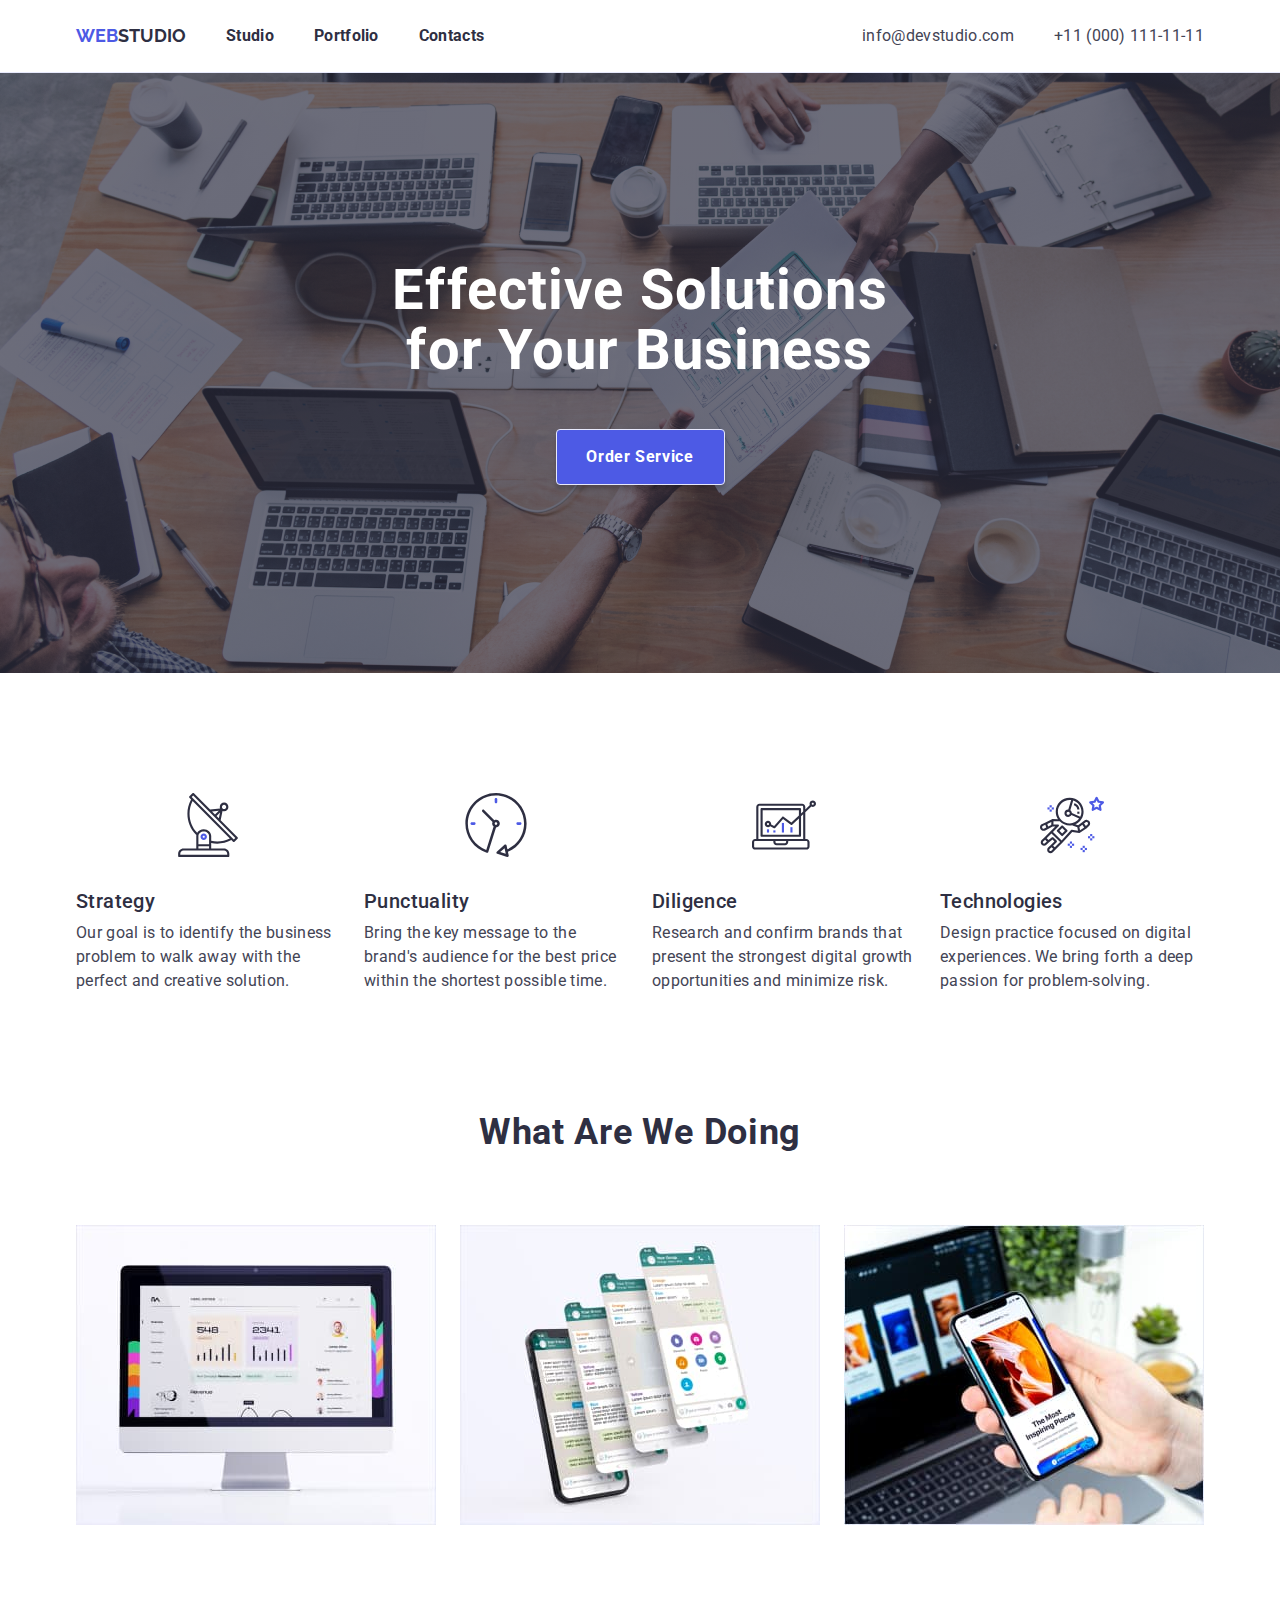
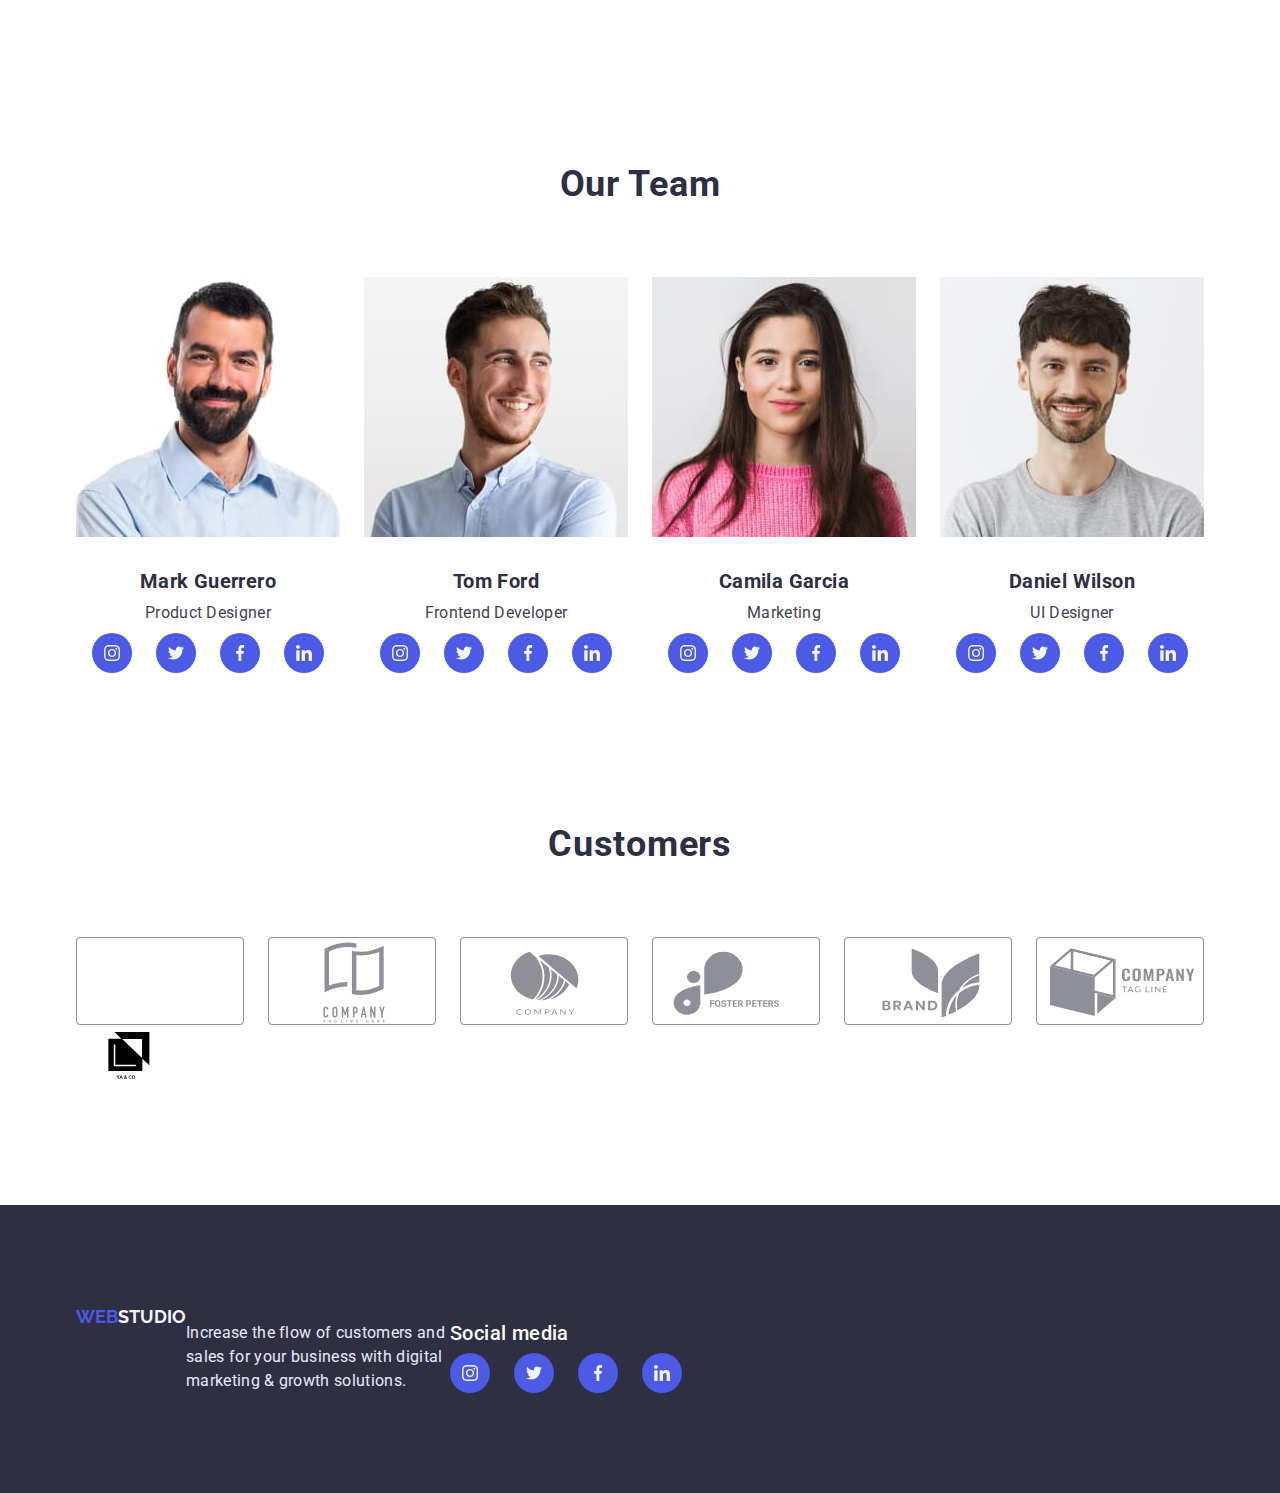
==== index.html @ 1eee5409 "no korekt" ====
<!DOCTYPE html>
<html lang="en">
  <head>
    <meta charset="UTF-8" />
    <meta http-equiv="X-UA-Compatible" content="IE=edge" />
    <meta name="viewport" content="width=device-width, initial-scale=1.0" />
    <title>homework3</title>
    <link rel="preconnect" href="https://fonts.googleapis.com">
    <link rel="preconnect" href="https://fonts.gstatic.com" crossorigin>
    <link rel="stylesheet" href="https://cdn.jsdelivr.net/npm/modern-normalize@1.1.0/modern-normalize.min.css">
    <link href="https://fonts.googleapis.com/css2?family=Montserrat:wght@400;700&family=Raleway:wght@800&family=Roboto:wght@400;500;700&display=swap" rel="stylesheet">
    <link rel="stylesheet" href="./css/styles.css">
  </head>
  <body>
    <!--Main page-->
          <!--Top Line-->
    <header class="header">
            <div class="size-body page-container-head">
            <nav class="nav">        
            <ul class="menu">
            <li class="list menu-list"><a class="logo-text link primari-font-logo color-logo" href="./index.html"> WEB<span class="color-secondary">STUDIO</span></a></li>
            <li class="list menu-list"><a class="menu-item link color-secondary" href="./index.html">Studio</a></li>
            <li class="list menu-list"><a class="menu-item link color-secondary" href="./portfolio.html">Portfolio</a></li>
            <li class="list menu-list"><a class="menu-item link color-secondary" href="./index.html">Contacts</a></li>
            </ul>
            </nav>
            <ul class="list contact-mail">
            <li><a class="primari-popular-text link color-third" href="mailto:info@devstudio.com">info@devstudio.com</a></li>
            <li><a class="primari-popular-text link color-third" href="tel:+11(000)1111111">+11 (000) 111-11-11</a></li>
            </ul>
            </div>
        </header>    
      <main>
          <!--Effective Solutions for Your Business-->
          <section class="main-head hero-position">
            <div class="main-head-position ">
            <h1 class="hero color-fourth ">Effective Solutions for Your Business</h1>
            <button class="btn-range  btn color-fourth " type="button ">Order Service</button>
        </div>
          </section>
          <!--description-->
        <section class=" size-body">
          <div class=" container-list ">
            <ul class="list list-bord">
            <li class="list-size">
              <div class="description-icon">
                <svg class="description-list-icon" width="64" height="64">
                  <use href="./images/sprite.svg#icon-antenna"></use>
                </svg>
              </div>
              <h2 class="list-solution color-secondary">Strategy</h2>
              <div class="discription-text list-size">
                <p class="primari-popular-text color-third">
                Our goal is to identify the business problem to walk away with
                the perfect and creative solution.
              </p>
              </div>              
            </li>
            <li class="list-size">
              <div class="description-icon">
                <svg class="description-list-icon" width="64" height="64">
                  <use href="./images/sprite.svg#icon-clock"></use>
                </svg>
              </div>
              <h2 class="list-solution color-secondary">Punctuality</h2>
              <div class="discription-text list-size">
                <p class="primari-popular-text color-third">
                Bring the key message to the brand's audience for the best price
                within the shortest possible time.
              </p>
              </div>              
            </li>
            <li class="list-size">
              <div class="description-icon">
                <svg class="description-list-icon" width="64" height="64">
                  <use href="./images/sprite.svg#icon-diagram"></use>
                </svg>
              </div>
              <h2 class="list-solution color-secondary">Diligence</h2>
              <div class="discription-text list-size">
                <p class="primari-popular-text color-third">
                Research and confirm brands that present the strongest digital
                growth opportunities and minimize risk.
              </p>
              </div>              
            </li>
            <li class="list-size">
              <div class="description-icon">
                <svg class="description-list-icon" width="64" height="64">
                  <use href="./images/sprite.svg#icon-astronaut"></use>
                </svg>
              </div>
              <h2 class="list-solution color-secondary">Technologies</h2>
              <div class="discription-text list-size">
                <p class="primari-popular-text color-third">
                Design practice focused on digital experiences. We bring forth a
                deep passion for problem-solving.
              </p>
              </div>              
            </li>
          </ul>
          </div>
          </section>
        <!--What are we doing-->
        <section class=" work-scroll">
          <div class="size-body-app ">
            <h2 class="job-illumination color-secondary">What are we doing</h2>
          <ul class="list list-bord list-bord-scroll">
            <li>
              <img src="./images/rectangle71.jpg" alt="personal computer" width="360" height="300" />
            </li>
            <li>
              <img src="./images/rectangle711.jpg" alt="smartphone" width="360" height="300"/>
            </li>
            <li>
              <img src="./images/rectangle712.jpg" alt="laptop and smartphone" width="360" height="300"/>
            </li>
          </ul>
          </div>
        </section>
        <!--Our Team-->
        <section class="work-scroll ">
            <div class="size-body ">
          <h2 class="job-illumination color-secondary">Our Team</h2>
          <div class="list-bord-scroll ">
            <ul class="list list-bord ">
            <li>
              <img
                src="./images/mark_guerrero.jpg"
                alt="Product Designer"
                width="264"
              />
              <div class="con-box">
                <h3 class="name-on-team color-secondary">Mark Guerrero</h3>
              <p class="discription-text position-text-center primari-popular-text color-third">Product Designer</p>
              <ul class="list social-list">
                <li class="social-list-item ">
                  <a href="" class="social-list-link ">
                    <svg class="social-list-icon" width="16" height="16">
                      <use href="./images/sprite.svg#icon-instagram" ></use>
                    </svg>
                  </a>
                </li>
                <li class="social-list-item">
                  <a href="" class="social-list-link">
                    <svg class="social-list-icon"  width="16" height="16">
                      <use href="./images/sprite.svg#icon-twitter"></use>
                    </svg>
                  </a>
                </li>
                <li class="social-list-item">
                  <a href="" class="social-list-link">
                    <svg class="social-list-icon"  width="16" height="16">
                      <use href="./images/sprite.svg#icon-facebook"></use>
                    </svg>
                  </a>
                </li>
                <li class="social-list-item">
                  <a href="" class="social-list-link">
                    <svg class="social-list-icon" width="16" height="16">
                      <use href="./images/sprite.svg#icon-linkedin"></use>
                    </svg>
                  </a>
                </li>
              </ul>
              </div>              
            </li>
            <li>
              <img
                src="./images/tom_ford.jpg"
                alt="Frontend Developer"
                width="264" height="260"
              />
              <div class="con-box">
                <h3 class="name-on-team color-secondary">Tom Ford</h3>
              <p class="discription-text position-text-center primari-popular-text color-third">Frontend Developer</p>
              <ul class="list social-list">
                <li class="social-list-item">
                  <a href="" class="social-list-link">
                    <svg class="social-list-icon" width="16" height="16">
                      <use href="./images/sprite.svg#icon-instagram"></use>
                    </svg>
                  </a>
                </li>
                <li class="social-list-item">
                  <a href="" class="social-list-link">
                    <svg class="social-list-icon" width="16" height="16">
                      <use href="./images/sprite.svg#icon-twitter"></use>
                    </svg>
                  </a>
                </li>
                <li class="social-list-item">
                  <a href="" class="social-list-link">
                    <svg class="social-list-icon" width="16" height="16">
                      <use href="./images/sprite.svg#icon-facebook"></use>
                    </svg>
                  </a>
                </li>
                <li class="social-list-item">
                  <a href="" class="social-list-link">
                    <svg class="social-list-icon" width="16" height="16">
                      <use href="./images/sprite.svg#icon-linkedin"></use>
                    </svg>
                  </a>
                </li>
              </ul>
              </div>              
            </li>
            <li>
              <img
                src="./images/camila_garcia.jpg"
                alt="Marketing"
                width="264" height="260"
              />
              <div class="con-box">
                <h3 class="name-on-team color-secondary">Camila Garcia</h3>
              <p class="discription-text position-text-center primari-popular-text color-third">Marketing</p>
              <ul class="list social-list">
                <li class="social-list-item">
                  <a href="" class="social-list-link">
                    <svg class="social-list-icon" width="16" height="16">
                      <use href="./images/sprite.svg#icon-instagram"></use>
                    </svg>
                  </a>
                </li>
                <li class="social-list-item">
                  <a href="" class="social-list-link">
                    <svg class="social-list-icon" width="16" height="16">
                      <use href="./images/sprite.svg#icon-twitter"></use>
                    </svg>
                  </a>
                </li>
                <li class="social-list-item">
                  <a href="" class="social-list-link">
                    <svg class="social-list-icon" width="16" height="16">
                      <use href="./images/sprite.svg#icon-facebook"></use>
                    </svg>
                  </a>
                </li>
                <li class="social-list-item">
                  <a href="" class="social-list-link">
                    <svg class="social-list-icon" width="16" height="16">
                      <use href="./images/sprite.svg#icon-linkedin"></use>
                    </svg>
                  </a>
                </li>
              </ul>
            </div>              
            </li>
            <li>
              <img
                src="./images/daniel_wilson.jpg"
                alt="UI Designer"
                width="264" height="260"
              />
              <div class="con-box">
                <h3 class="name-on-team color-secondary">Daniel Wilson</h3>
              <p class="discription-text position-text-center primari-popular-text color-third">UI Designer</p>
              <ul class="list social-list">
                <li class="social-list-item">
                  <a href="" class="social-list-link">
                    <svg class="social-list-icon" width="16" height="16">
                      <use href="./images/sprite.svg#icon-instagram"></use>
                    </svg>
                  </a>
                </li>
                <li class="social-list-item">
                  <a href="" class="social-list-link">
                    <svg class="social-list-icon" width="16" height="16">
                      <use href="./images/sprite.svg#icon-twitter"></use>
                    </svg>
                  </a>
                </li>
                <li class="social-list-item">
                  <a href="" class="social-list-link">
                    <svg class="social-list-icon" width="16" height="16">
                      <use href="./images/sprite.svg#icon-facebook"></use>
                    </svg>
                  </a>
                </li>
                <li class="social-list-item">
                  <a href="" class="social-list-link">
                    <svg class="social-list-icon" width="16" height="16">
                      <use href="./images/sprite.svg#icon-linkedin"></use>
                    </svg>
                  </a>
                </li>
              </ul>
              </div>              
            </li>
          </ul>
          </div>          
          </div> 
        </section>
        <!-- Customers -->
        <section>
          <div class="size-body">
            <h2 class="job-illumination color-secondary">Customers</h2>
            <ul class="list customers-icon"> 
              <li class="">
                <a  href="" class="customer-list-link-icon link castomer-item-list"></a>
                <svg  class=" " width="104" height="56">
                  <use href="./images/sprite.svg#icon-clients-1"></use>
                </svg>
              </li>
              <li>
                <a class="link castomer-item-list" href=""></a>
                <svg class="customer-list-link-icon" width="104" height="56">
                  <use href="./images/sprite.svg#icon-clients-2"></use>
                </svg>
              </li>
              <li>
                <a class="link"  href=""></a>
                <svg class="customer-list-link-icon" width="104" height="56">
                  <use href="./images/sprite.svg#icon-clients-3"></use>
                </svg>
              </li>
              <li>
                <a class="link" href=""></a>
                <svg class="customer-list-link-icon" width="104" height="56">
                  <use href="./images/sprite.svg#icon-clients-4"></use>
                </svg>
              </li>
              <li>
                <a class="link" href=""></a>
                <svg class="customer-list-link-icon" width="104" height="56">
                  <use href="./images/sprite.svg#icon-clients-5"></use>
                </svg>
              </li>
              <li>
                <a class="link" href=""></a>
                <svg class="customer-list-link-icon" width="104" height="56">
                  <use href="./images/sprite.svg#icon-clients-6"></use>
                </svg>
              </li>
            </ul>
          </div>
        </section>
      </main>      
      <!--footer-->
      <footer class=" footer-back  ">
            <div class="container-footer-box footer-list ">
        <a class="logo-text link primari-font-logo color-logo" href="./index.html"> WEB<span class="color-logo-footer" >STUDIO</span></a>
        <div class="footer-box-text">
            <p class=" primari-popular-text color-footer footer-text">Increase the flow of customers and sales for your business with digital marketing & growth solutions.</p>
            </div>
            <div class="footer-box-text">
              <h2 class="list-solution footer-item-text">Social media</h2>
              <ul class="list social-list">
                <li class="social-list-item">
                  <a href="" class="social-list-link">
                    <svg class="social-list-icon" width="16" height="16">
                      <use href="./images/sprite.svg#icon-instagram"></use>
                    </svg>
                  </a>
                </li>
                <li class="social-list-item">
                  <a href="" class="social-list-link">
                    <svg class="social-list-icon" width="16" height="16">
                      <use href="./images/sprite.svg#icon-twitter"></use>
                    </svg>
                  </a>
                </li>
                <li class="social-list-item">
                  <a href="" class="social-list-link">
                    <svg class="social-list-icon" width="16" height="16">
                      <use href="./images/sprite.svg#icon-facebook"></use>
                    </svg>
                  </a>
                </li>
                <li class="social-list-item">
                  <a href="" class="social-list-link">
                    <svg class="social-list-icon" width="16" height="16">
                      <use href="./images/sprite.svg#icon-linkedin"></use>
                    </svg>
                  </a>
                </li>
              </ul>
              </div>
            </div>
      </footer>
</html>
---- css/styles.css ----
:root {
--primari-font:'Roboto', sans-serif;
--primari-font-weight:  500;
--primari-font-weight-low: 400;
--primari-font-size: 16px;
--primari-font-heyght: 1.50;
--primari-font-spacing: 0.02em;
--primari-font-logo:'Raleway', sans-serif;
--primari-font-logo-weight: 700;
--primari-font-logo-size:  18px;
--primari-font-logo-height: 1.33;
--primari-font-logo-display: flex;
--primari-font-logo-items: center
--primari-font-logo-spacing: 0.03em;
--primari-font-logo-transform: uppercase;
--text-color-logo: #4D5AE5;
--text-color-secondary: #2E2F42;
--text-color-third: #434455;
--text-color-fourth: #FFFFFF;
--text-color-footer: #E7E9FC;
--text-logo-footer: #F4F4FD;
}
h1,h2,h3,h4,p {
margin-top: 0;
margin-bottom: 0;
}
ul,ol {
    margin-top: 0;
    margin-bottom: 0;
    padding-left: 0;
}
img {
    display: block;
}
address {
    font-style: normal;
}
button {
    cursor: pointer;
}
.list {list-style: none;}
.link {text-decoration: none;}
body {
    font-family: var(--primari-font);
}
.primari-font-logo {
    font-family: var(--primari-font-logo);
}
.primari-popular-text {
    font-weight: var(--primari-font-weight-low);
    font-size: var(--primari-font-size);
    line-height: var(--primari-font-heyght);
    letter-spacing: var(--primari-font-spacing);
}
.position-text-center {
    text-align: center;
}
.color-logo {
    color: var(--text-color-logo);
}
.color-secondary {
    color: var(--text-color-secondary);
}
/*==============Contact================*/
.color-third {
    color: var(--text-color-third);
}
.color-fourth {
    color: var(--text-color-fourth);
    
}
.color-footer {
    color: var(--text-color-footer);
}
.color-logo-footer {
    color: var(--text-logo-footer);
}

.size-body {
    width: 1158px;
    margin-left: auto;
    margin-right: auto;
    padding-left: 15px;
    padding-right: 15px;
}
.size-head {
    width: 1440px;
    margin-left: auto;
    margin-right: auto;
    
}.size-head-logo {
    width: 1158px;
}
/*============================HEADER===========================*/
.header {
    display: flex;
    padding-top: 24px;
    padding-bottom: 24px;
    background: #FFFFFF;
border-bottom: 1px solid #E7E9FC;
}
.menu {
    display:flex ;
}
.logo-text {
font-weight: var(--primari-font-logo-weight);
font-size: var(--primari-font-logo-size);
line-height: var(--primari-font-logo-height);
/* identical to box height */

/* display: var(--primari-font-logo-display); */
/* align-items: var(--primari-font-logo-items); */
letter-spacing: var(--primari-font-logo-spacing);
text-transform: var(--primari-font-logo-transform);

/* IRIS */;
/* margin-right: 70px; */
}
.page-container-head {
    display: flex;
    align-items: center;
}
.contact-mail {
    margin-left: auto;
    display: flex;
    gap: 40px;
}
.menu-item {
    font-weight: 700;
    font-size: 16px;
    line-height: 1.50;
    /* identical to box height, or 150% */
    
    letter-spacing: 0.02em;
    cursor: pointer;
    /* NAVY BLUE */    
}
.menu-list:not(:last-child) {
    margin-right: 40px;
}

.menu-item:focus {
        color: var(--text-color-logo);
}

.hero {
font-size: 56px;
line-height: 1.07;
letter-spacing: 0.02em;
height: 120px;
width: 500px;
justify-content: center;
}
.hero-position {
    padding-top: 188px;
    padding-bottom: 188px;
}

/*=======================/HEADER==========================*/
/*=====================COMPONENTS========================*/

.main-head {
    background-image: linear-gradient(rgba(46, 47, 66, 0.7), rgba(46, 47, 66, 0.7)), url(../images/hero.jpg);
    background-size: cover;
    background-color: #2E2F42;
    justify-content: center;
display: flex;
}
.main-head-position {
    text-align: center;
}
/*=====================/COMPONENTS=======================*/
/*=====================DESCRIPTION========================*/
.list-solution {
    font-size: 20px;
line-height: 24px;
letter-spacing: 0.02em;
    font-weight:var(--primari-font-weight);
}
.container-list-size {
    width: 1128px;
}
.list-size {
    width: 264px;
    gap: 24px;
}
.icon-list-border {
    display: flex;
    justify-content: center;
    margin-bottom: 32px;
}

.job-illumination {
    font-size: 36px;
line-height: 1.11;
/* identical to box height, or 111% */

text-align: center;
letter-spacing: 0.02em;
text-transform: capitalize;

}
.name-on-team {
    font-size: 20px;
line-height: 1.20;
text-align: center;
letter-spacing: 0.02em;
}
.list-bord {
    display: flex;
    gap: 24px;
}
.description-icon {
    display: flex;
    justify-content: center;
    align-items: center;
    margin-bottom: 32px;
}
/*=====================/DESCRIPTION========================*/
/*=======================MAIN==============================*/
.container-list {
    padding-top:  120px;
}

.work-scroll {
    
    padding-top:  120px;
    padding-bottom: 120px;
    
}
.size-body-app {
    width: 1158px;
    padding-left: 15px;
    padding-right: 15px;    
    margin-left: auto;
    margin-right: auto;
}

.list-bord-scroll {
    margin-top: 72px;
}
.con-box {
padding-top:  32px;
padding-bottom: 32px;
}

/*=======================/MAIN==============================*/

/*=======================BUTTON==============================*/
.btn {
    font-family: var(--primari-font);
font-size: 16px;
line-height: 1.18;
align-items: center;
min-width: 169px;
height: 56px;
    padding: 15, 31;
    font-weight: 700;
    font-family: inherit;
    align-items: center;
    letter-spacing: 0.04em;
    color: #FFFFFF;
    background-color: var(--text-color-logo);
cursor: pointer;
border: 1px solid #E7E9FC;
box-shadow: 0px 4px 4px rgba(0, 0, 0, 0.15);
border-radius: 4px
}

.btn-portfolio {
    display: flex;
    background: #F4F4FD;
border: 1px solid #E7E9FC;
border-radius: 4px;
background-color: transparent;
justify-content: center;
}

.btn-portfolio-range {
    gap: 24px;
}

.modal-btn {
    font-weight: 700;
    font-family: inherit;
    align-items: center;
    letter-spacing: 0.04em;
        color: var(--text-color-logo);
cursor: pointer;
border: 1px solid #E7E9FC;
    min-width: 48px;
    padding: 12px 24px;
box-shadow: 0px 3px 1px rgba(0, 0, 0, 0.1), 0px 2px 1px rgba(0, 0, 0, 0.08), 0px 2px 2px rgba(0, 0, 0, 0.12);
border-radius: 4px;
}
.btn-range {
    text-align: center;    
    display: block;
    margin: auto;
    margin-top: 48px;
}

.modal-btn:hover,
.modal-btn:focus {
    background-color:#4D5AE5;
    color:#FFFFFF;
}
/*======================OUR TEAM=========================*/
.social-list {
    display: flex;
    justify-content: center;
    margin-top: 8px;
    gap: 24px;
}
.social-list-link {
    display: flex;
    justify-content: center;
    align-items: center;
    width: 40px;
    height: 40px;
    border-radius: 50%;
    background-color: var(--text-color-logo);
}


/*======================/OUR TEAM=========================*/
/*======================Customers=========================*/
.customers-icon {
    display: flex;
    justify-content: center;
    gap: 24px;
    margin-top: 72px;
    margin-bottom: 120px;
    
}

.customer-list-link-icon:hover,
.customer-list-link-icon:focus {
    fill:  #4D5AE5;
    border-color: #4D5AE5;
}
.castomer-item-list {
    display: flex;
    justify-content: center;
}

.customer-list-link-icon {
    display: flex;
    justify-content: center;
    align-items: center;
    width: 168px;
    height: 88px;
    border: 1px solid #8E8F99;
border-radius: 4px;
fill: #8E8F99;

}

/*======================/Customers=========================*/
/*======================PORTFOLIO=========================*/
.line-portfolio {
    width: 1440px;
padding-top: 24px;
    padding-bottom: 24px;
margin-left: auto;
margin-right: auto;
background: #FFFFFF;
border-bottom: 1px solid #E7E9FC;
}
/*=======================/BUTTON==============================*/

/*=======================/MAIN==============================*/

.visually-hidden-size {
    padding-top: 96px;
    padding-bottom: 120px;
}

.visually-hidden {
    position: absolute;
    width: 1px;
    height: 1px;
    margin: -1px;
    border: 0;
    padding: 0;    
    white-space: nowrap;
    clip-path: inset(100%);
    clip: rect(0 0 0 0);
    overflow: hidden;
}
.container-app {
    display: flex;
    flex-wrap: wrap;    
    gap: 24px;
}
.con-app {
    margin-top: 72px;
    display: flex;
    flex-wrap: wrap;
    gap: 24px;
}

.con-box-portfolio {
padding-top:  32px;
padding-bottom: 32px;
padding-left: 16px;
padding-right: 0px;
}
.discription-text {
    margin-top: 8px;
}
.container {
    max-width: 360px;    
margin: 0px;
background: #FFFFFF;
border: 1px solid #E7E9FC;
padding-top:  32px;
}

/*======================/PORTFOLIO=========================*/

/*======================FOOTER===========================*/
.footer-back {
    
    background: #2E2F42;    
    /* padding-left: 155px; */
    padding-top: 100px;
    padding-bottom: 100px;
    /* margin-top: 120px; */
    margin-left: auto;
    margin-right: auto;
}

.container-footer-box {
    margin-right: auto;
    width: 1158px;
    margin-left: auto;
    padding: 0 15px;
}

.footer-box-text {
    margin-top: 16px;
    

}
.footer-text {
    max-width: 264px;
}
.footer-item-text {
    color: #FFFFFF;    
}
.footer-list {
    display: flex;


}
.footer-logo {
    height: 22px;
}
/*======================/FOOTER===========================*/
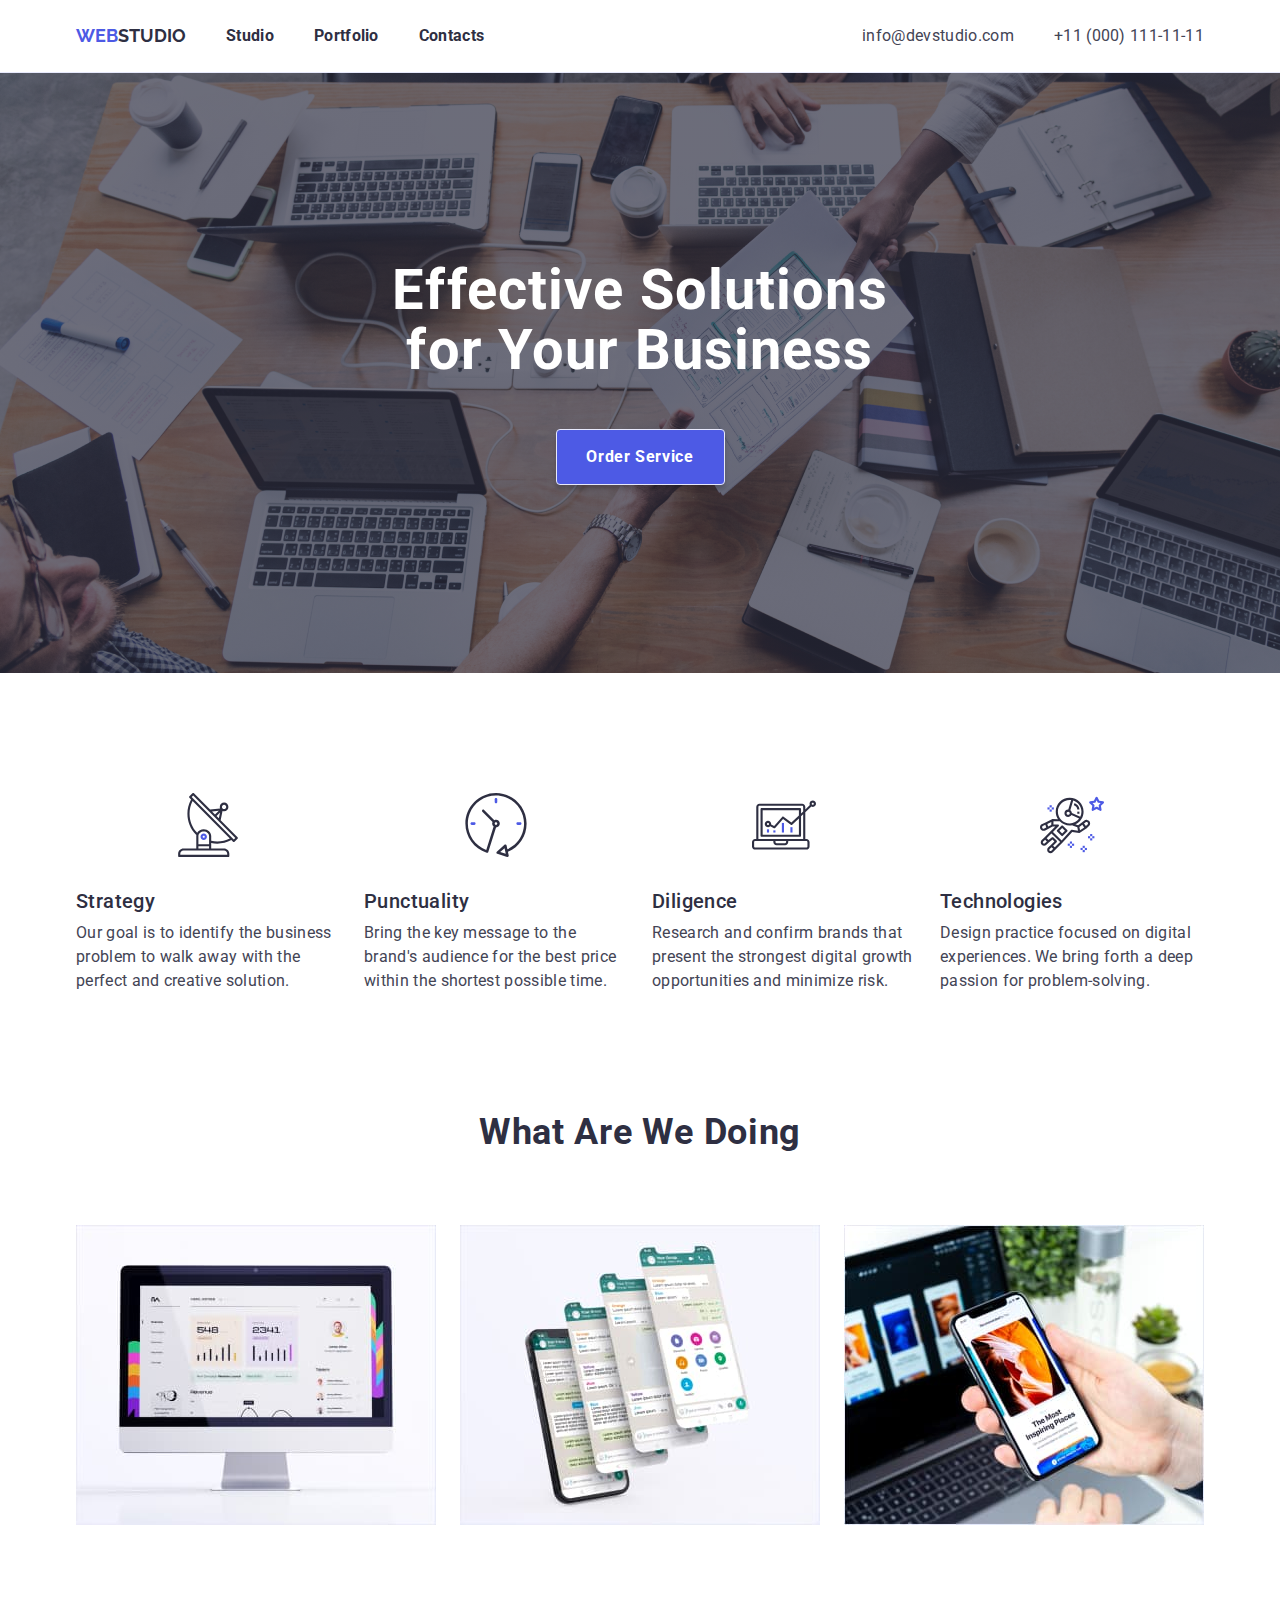
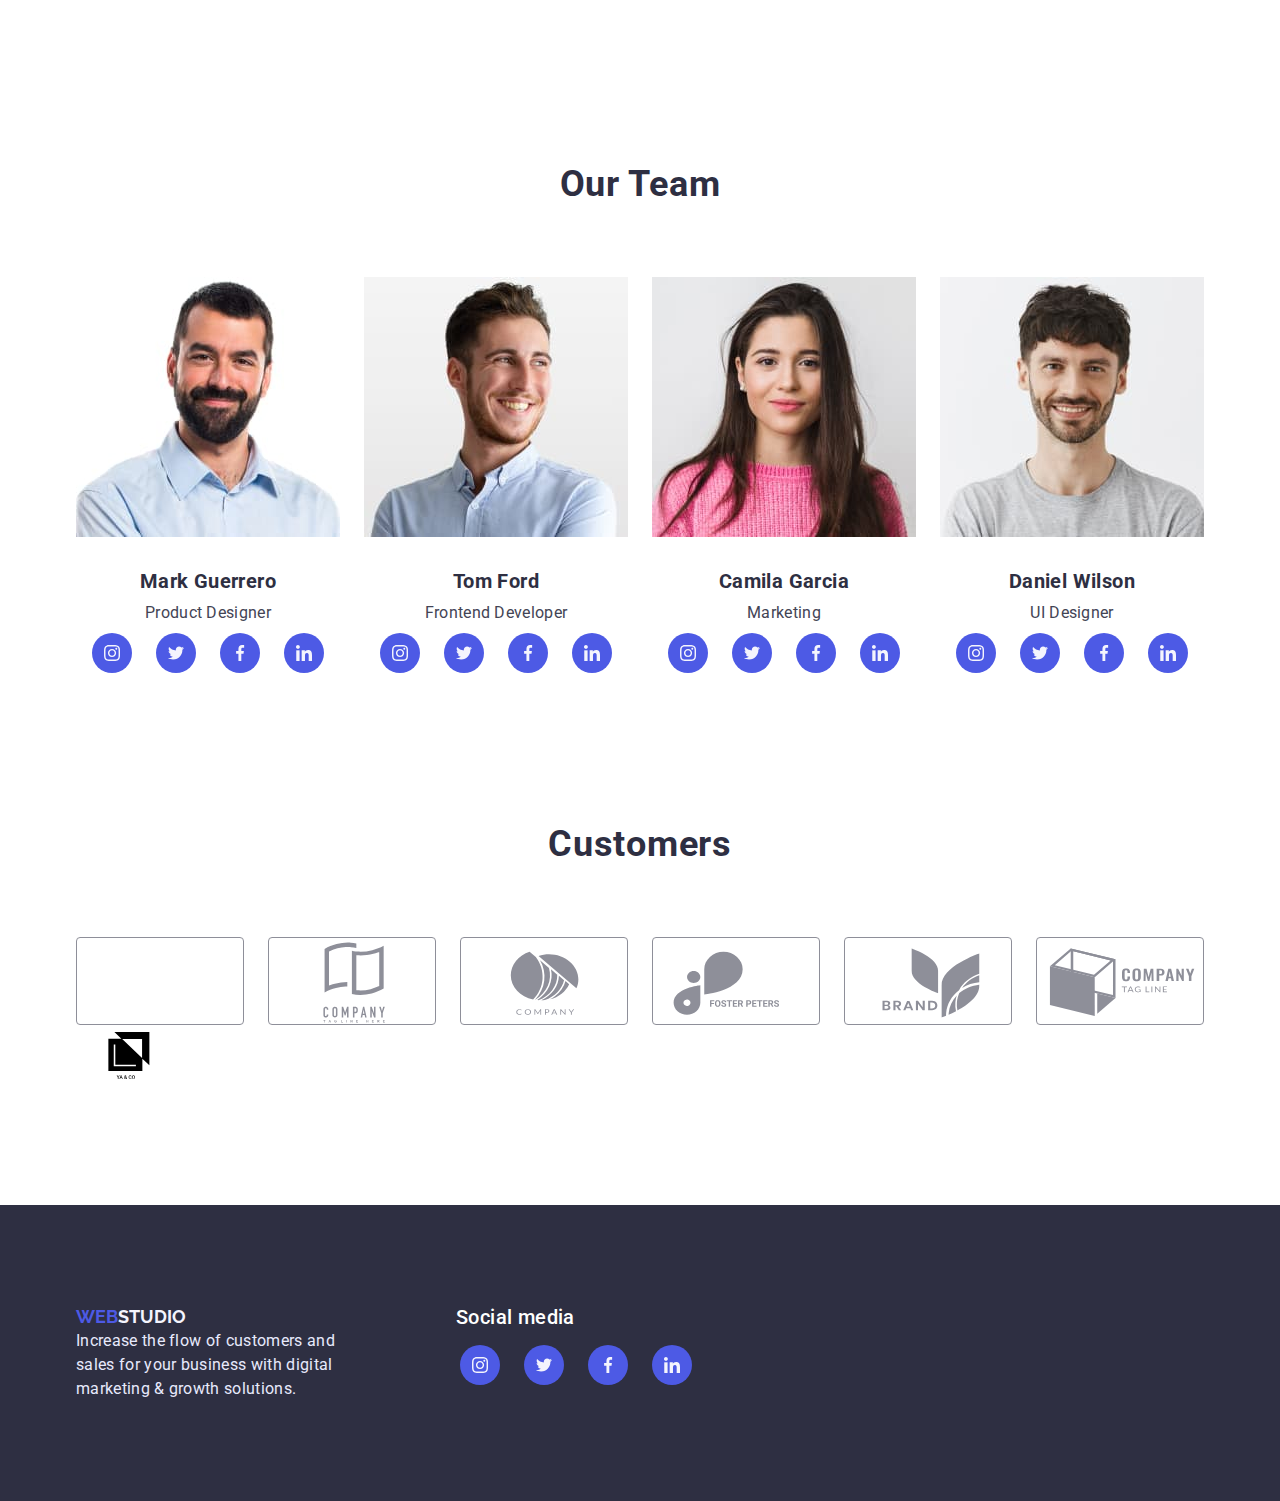
==== commit 72000976: "footer" ====
--- a/index.html
+++ b/index.html
@@ -339,14 +339,30 @@
       </main>      
       <!--footer-->
       <footer class=" footer-back  ">
-            <div class="container-footer-box footer-list ">
-        <a class="logo-text link primari-font-logo color-logo" href="./index.html"> WEB<span class="color-logo-footer" >STUDIO</span></a>
-        <div class="footer-box-text">
-            <p class=" primari-popular-text color-footer footer-text">Increase the flow of customers and sales for your business with digital marketing & growth solutions.</p>
-            </div>
-            <div class="footer-box-text">
-              <h2 class="list-solution footer-item-text">Social media</h2>
-              <ul class="list social-list">
+            <div class="container-footer-box  ">
+              <ul class="list ">
+                <li>
+                  <div>
+                    <ul class="list footer-list">
+                      <li>
+                        <a class="logo-text link primari-font-logo color-logo" href="./index.html"> WEB<span class="color-logo-footer" >STUDIO</span></a>
+                      </li>
+                      <li>
+                        <h2 class="list-solution footer-item-text">Social media</h2>
+                      </li>
+                    </ul>
+                  </div>
+                  </li>
+                <li>
+                  <div>
+                    <ul class="list footer-list">
+                      <li>
+                        <p class=" primari-popular-text color-footer footer-text">Increase the flow of customers and sales for your business with digital marketing & growth solutions.</p>
+            
+                      </li>
+                      <li>
+                        <div class="footer-box-text">
+              <ul class="list social-list footer-list-icons">
                 <li class="social-list-item">
                   <a href="" class="social-list-link">
                     <svg class="social-list-icon" width="16" height="16">
@@ -377,6 +393,14 @@
                 </li>
               </ul>
               </div>
+            </li>
+                    </ul>
+                  </div>
+                  </li>
+            <li>
+              
+            </li>
+              </ul>
             </div>
       </footer>
 </html>
--- a/css/styles.css
+++ b/css/styles.css
@@ -356,6 +356,7 @@
 
 }
 
+
 /*======================/Customers=========================*/
 /*======================PORTFOLIO=========================*/
 .line-portfolio {
@@ -440,21 +441,23 @@
 
 .footer-box-text {
     margin-top: 16px;
-    
-
-}
+    }
+
 .footer-text {
     max-width: 264px;
 }
 .footer-item-text {
-    color: #FFFFFF;    
+    color: #FFFFFF;
+    margin-left: 270px;    
 }
 .footer-list {
     display: flex;
-
-
 }
 .footer-logo {
     height: 22px;
 }
+.footer-list-icons {
+    margin-left: 120px;
+}
+
 /*======================/FOOTER===========================*/
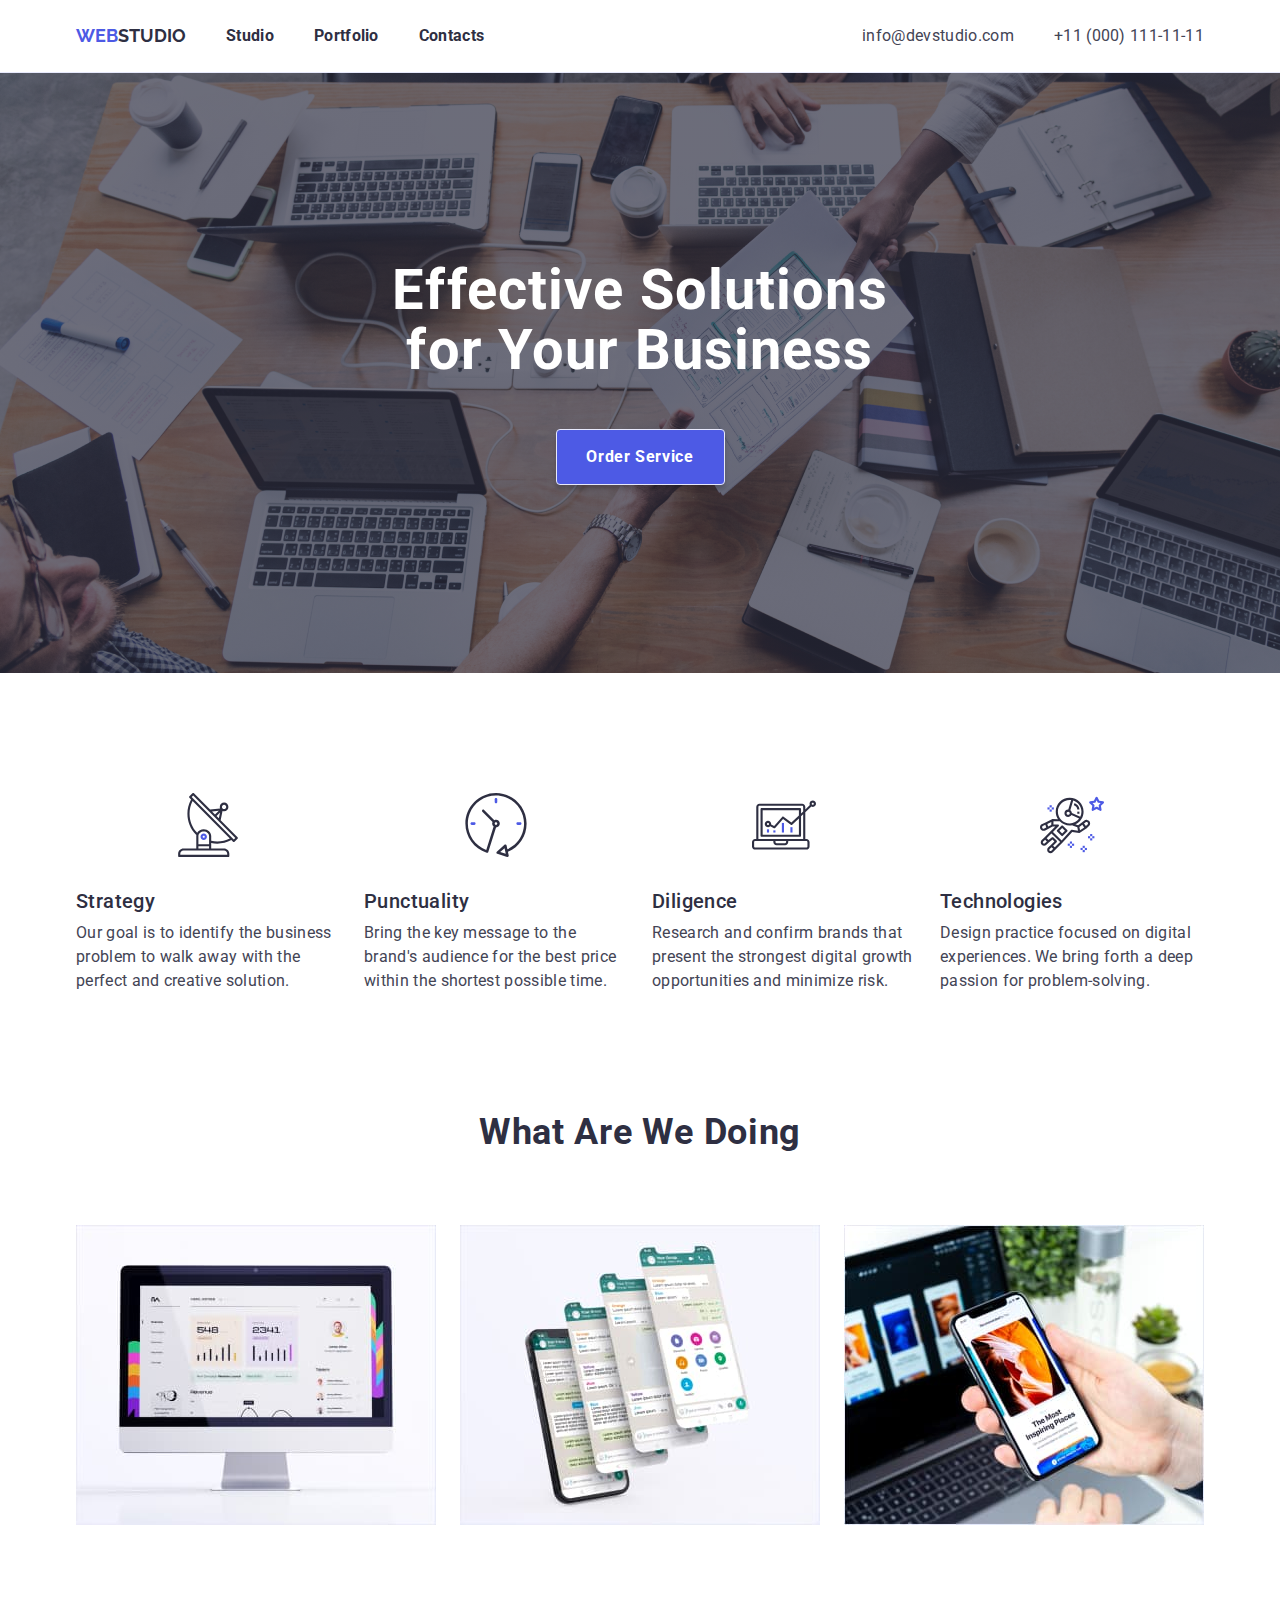
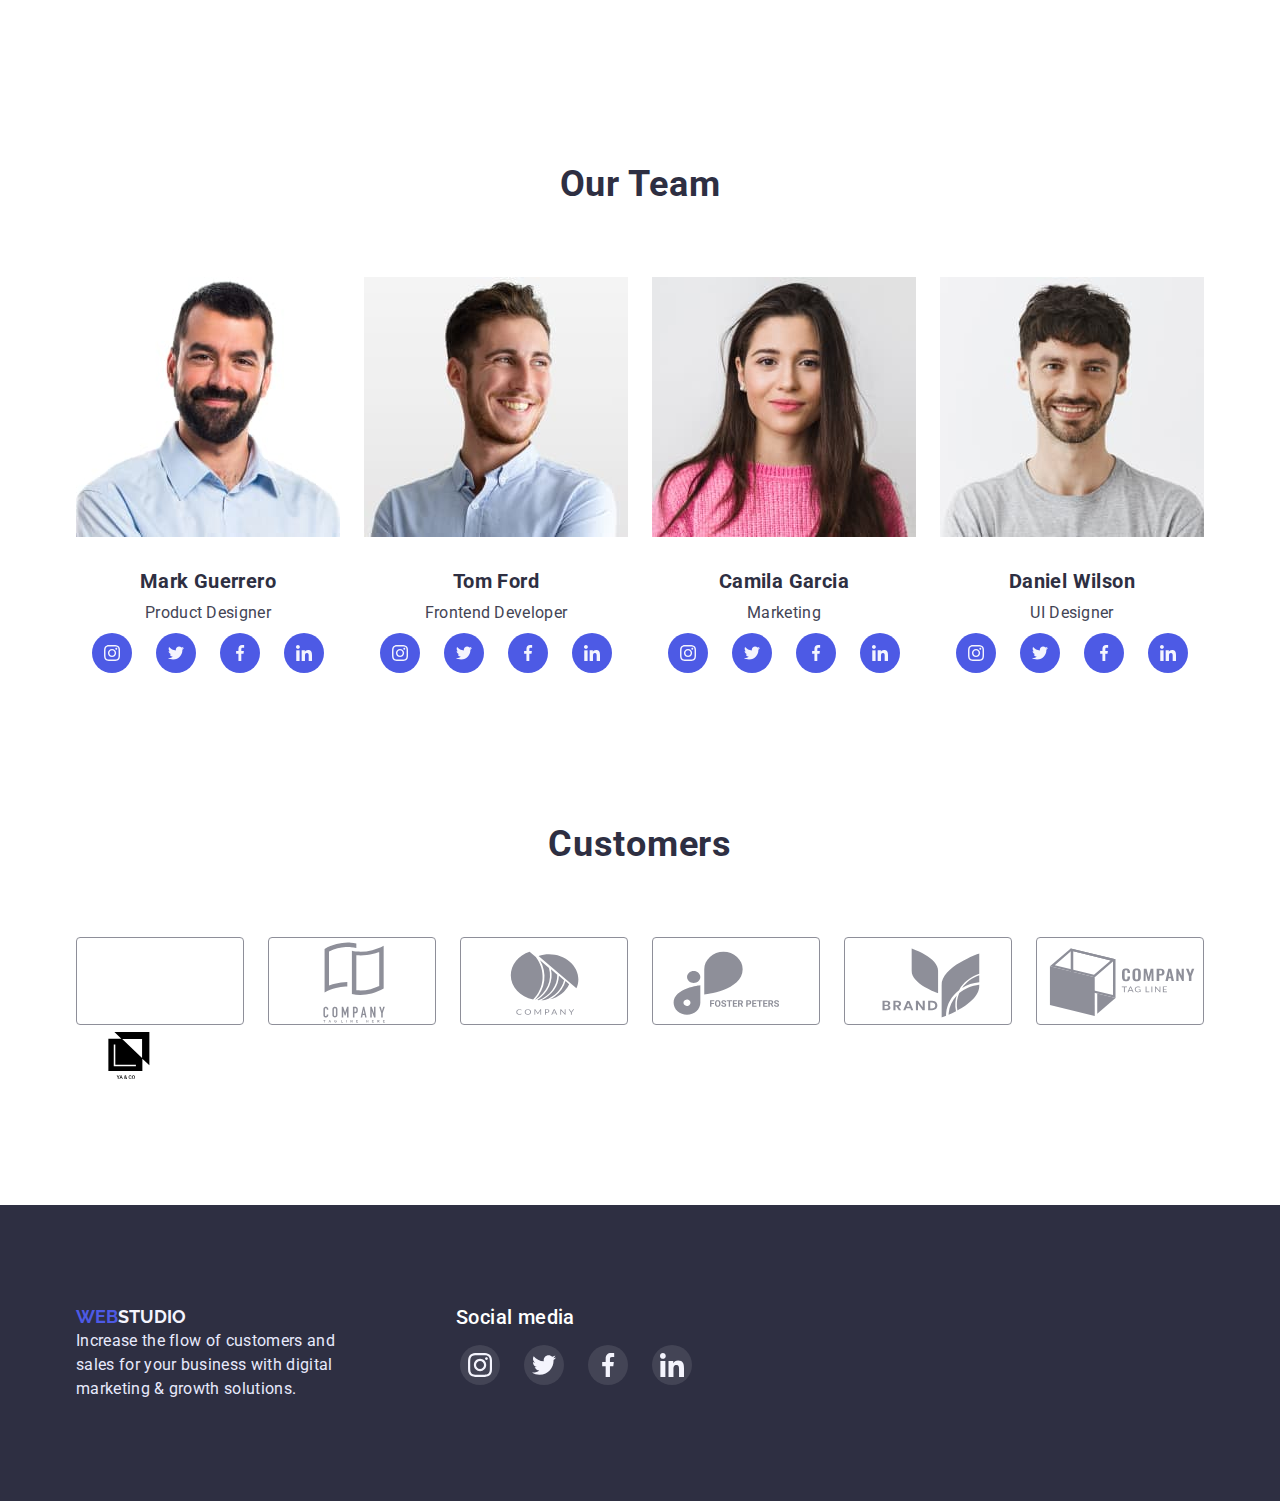
==== commit 5a0c120e: "footer-social-list" ====
--- a/index.html
+++ b/index.html
@@ -363,42 +363,36 @@
                       <li>
                         <div class="footer-box-text">
               <ul class="list social-list footer-list-icons">
-                <li class="social-list-item">
-                  <a href="" class="social-list-link">
-                    <svg class="social-list-icon" width="16" height="16">
+                <li class="footer-social-list-item">
+                  <a href="" class="footer-social-list-link">
+                    <svg class="footer-social-list-icon" width="24" height="24">
                       <use href="./images/sprite.svg#icon-instagram"></use>
                     </svg>
                   </a>
                 </li>
                 <li class="social-list-item">
-                  <a href="" class="social-list-link">
-                    <svg class="social-list-icon" width="16" height="16">
+                  <a href="" class="footer-social-list-link">
+                    <svg class="footer-social-list-icon" width="24" height="24">
                       <use href="./images/sprite.svg#icon-twitter"></use>
                     </svg>
                   </a>
                 </li>
                 <li class="social-list-item">
-                  <a href="" class="social-list-link">
-                    <svg class="social-list-icon" width="16" height="16">
+                  <a href="" class="footer-social-list-link">
+                    <svg class="footer-social-list-icon" width="24" height="24">
                       <use href="./images/sprite.svg#icon-facebook"></use>
                     </svg>
                   </a>
                 </li>
                 <li class="social-list-item">
-                  <a href="" class="social-list-link">
-                    <svg class="social-list-icon" width="16" height="16">
+                  <a href="" class="footer-social-list-link">
+                    <svg class="footer-social-list-icon" width="24" height="24">
                       <use href="./images/sprite.svg#icon-linkedin"></use>
                     </svg>
                   </a>
                 </li>
               </ul>
               </div>
-            </li>
-                    </ul>
-                  </div>
-                  </li>
-            <li>
-              
             </li>
               </ul>
             </div>
--- a/css/styles.css
+++ b/css/styles.css
@@ -460,4 +460,17 @@
     margin-left: 120px;
 }
 
+.footer-social-list-link {
+    display: flex;
+    justify-content: center;
+    align-items: center;
+    width: 40px;
+    height: 40px;
+    border-radius: 50%;
+    background-color: rgba(255, 255, 255, 0.1);
+}
+.footer-social-list-link:hover,
+.footer-social-list-link:focus {
+    background-color: #31D0AA;
+}
 /*======================/FOOTER===========================*/
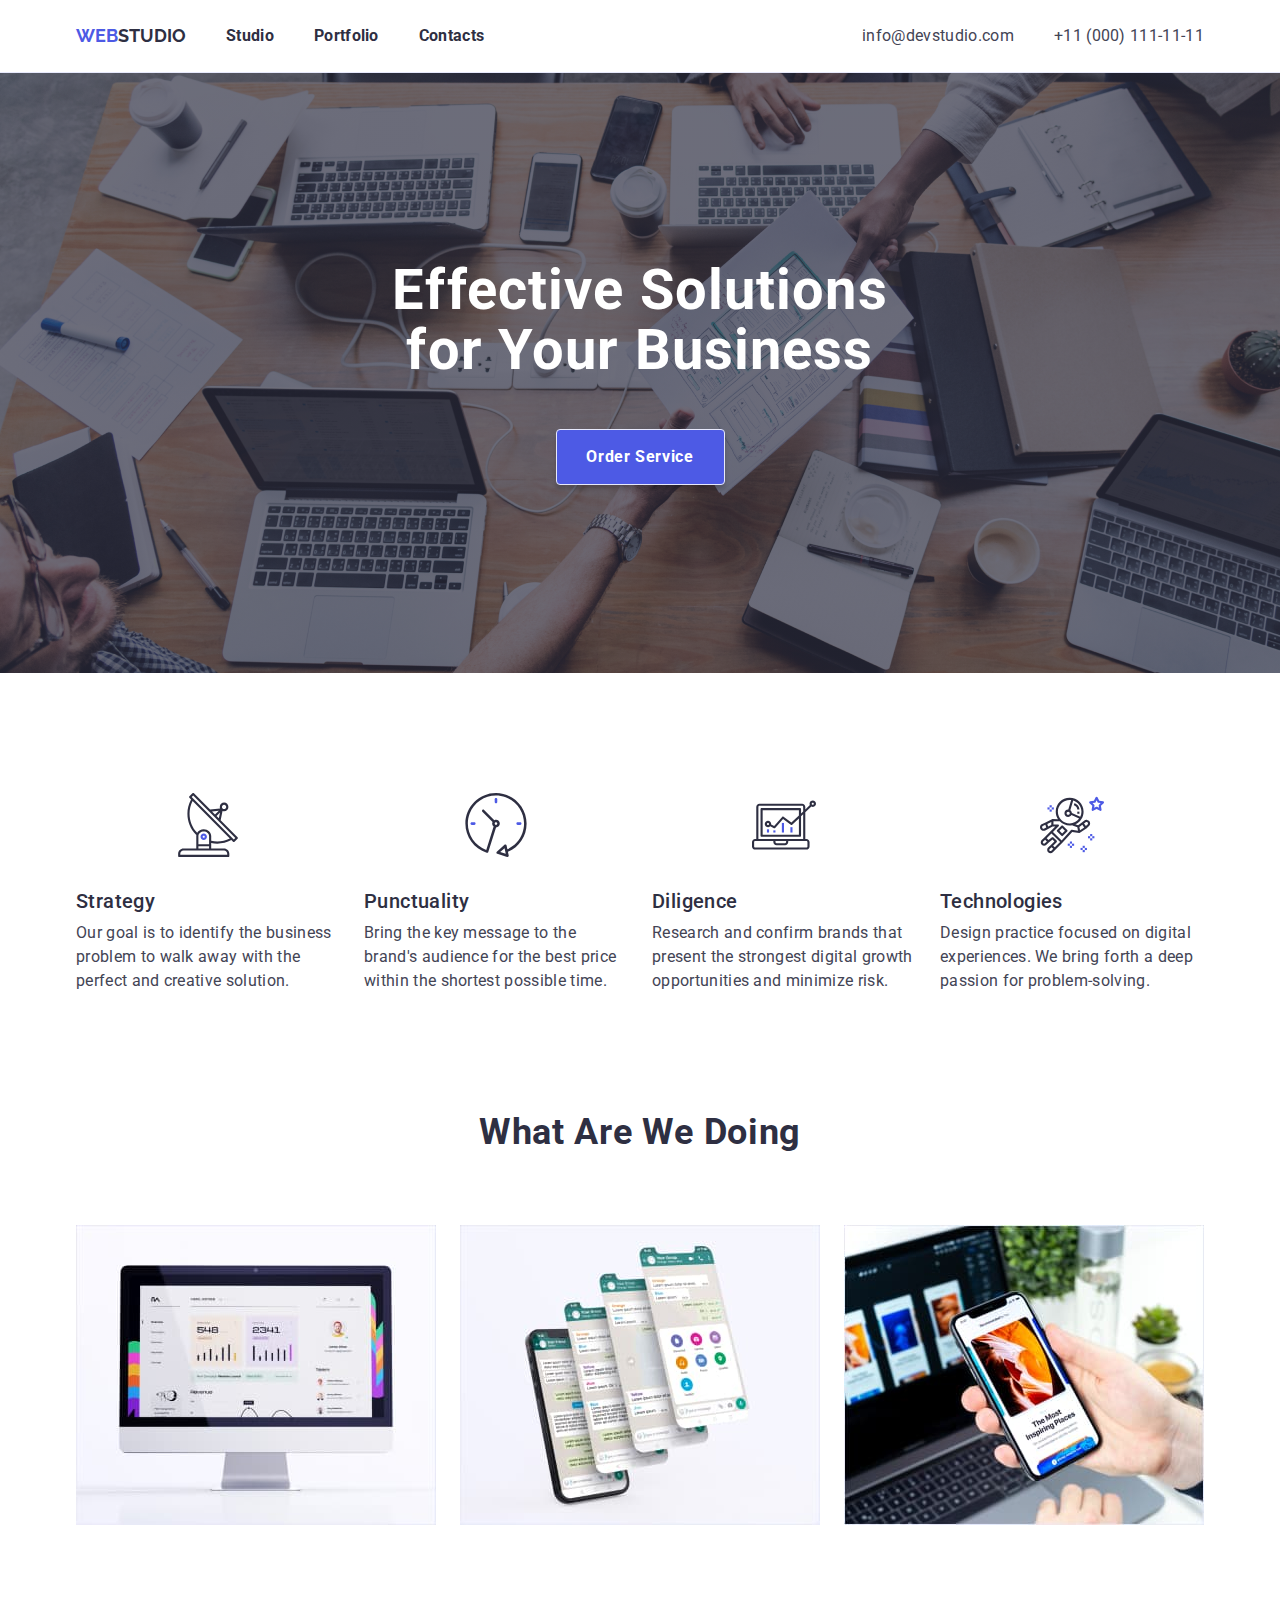
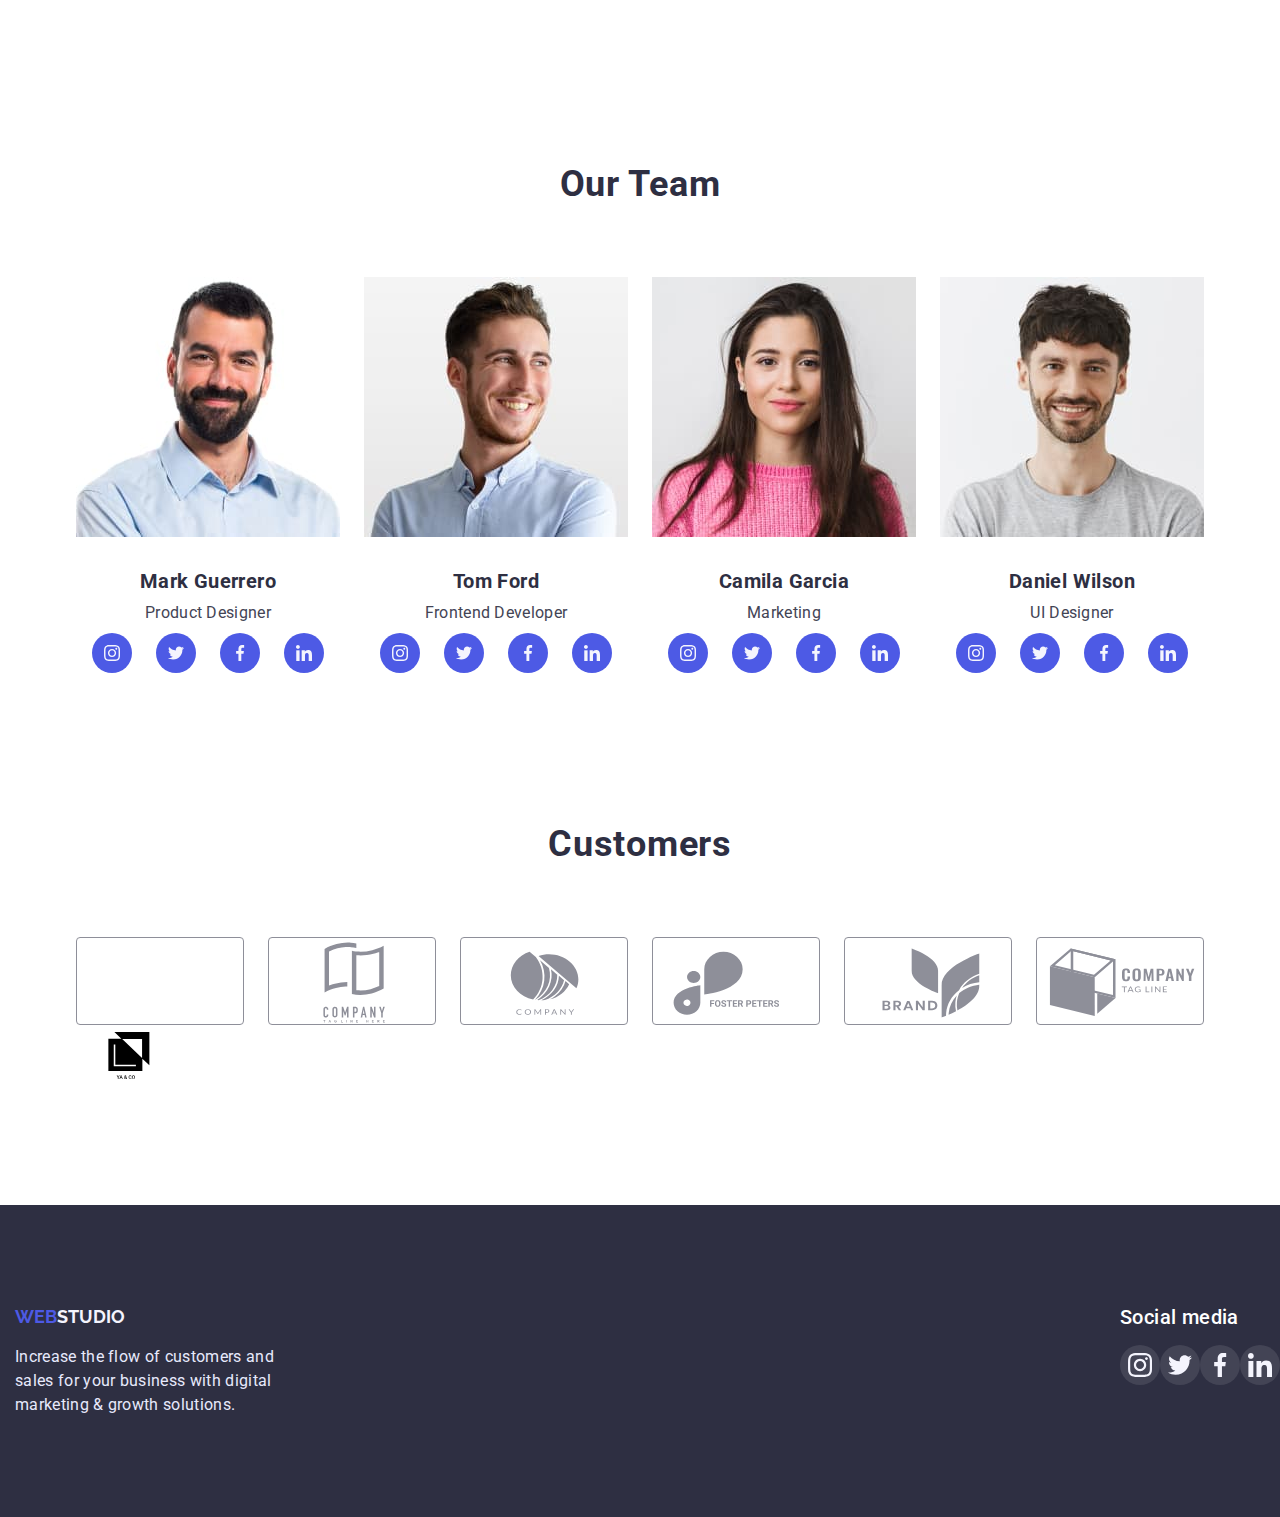
==== commit ab876927: "foter new" ====
--- a/index.html
+++ b/index.html
@@ -339,30 +339,14 @@
       </main>      
       <!--footer-->
       <footer class=" footer-back  ">
-            <div class="container-footer-box  ">
-              <ul class="list ">
-                <li>
-                  <div>
-                    <ul class="list footer-list">
-                      <li>
-                        <a class="logo-text link primari-font-logo color-logo" href="./index.html"> WEB<span class="color-logo-footer" >STUDIO</span></a>
-                      </li>
-                      <li>
-                        <h2 class="list-solution footer-item-text">Social media</h2>
-                      </li>
-                    </ul>
-                  </div>
-                  </li>
-                <li>
-                  <div>
-                    <ul class="list footer-list">
-                      <li>
-                        <p class=" primari-popular-text color-footer footer-text">Increase the flow of customers and sales for your business with digital marketing & growth solutions.</p>
-            
-                      </li>
-                      <li>
-                        <div class="footer-box-text">
-              <ul class="list social-list footer-list-icons">
+        <div class="footer-list ">
+          <div class="container-footer-box ">
+            <a class="logo-text link primari-font-logo color-logo" href="./index.html"> WEB<span class="color-logo-footer" >STUDIO</span></a>
+            <p class="footer-box-text primari-popular-text color-footer footer-text">Increase the flow of customers and sales for your business with digital marketing & growth solutions.</p>
+          </div>
+            <div class="footer-list-icons ">
+              <h2 class="list-solution footer-item-text ">Social media</h2>
+              <ul class="list footer-list footer-box-text ">
                 <li class="footer-social-list-item">
                   <a href="" class="footer-social-list-link">
                     <svg class="footer-social-list-icon" width="24" height="24">
@@ -392,10 +376,8 @@
                   </a>
                 </li>
               </ul>
-              </div>
-            </li>
-              </ul>
             </div>
+        </div>
       </footer>
 </html>
 
--- a/css/styles.css
+++ b/css/styles.css
@@ -447,15 +447,14 @@
     max-width: 264px;
 }
 .footer-item-text {
-    color: #FFFFFF;
-    margin-left: 270px;    
+    color: #FFFFFF;   
 }
 .footer-list {
     display: flex;
 }
-.footer-logo {
+/* .footer-logo {
     height: 22px;
-}
+} */
 .footer-list-icons {
     margin-left: 120px;
 }
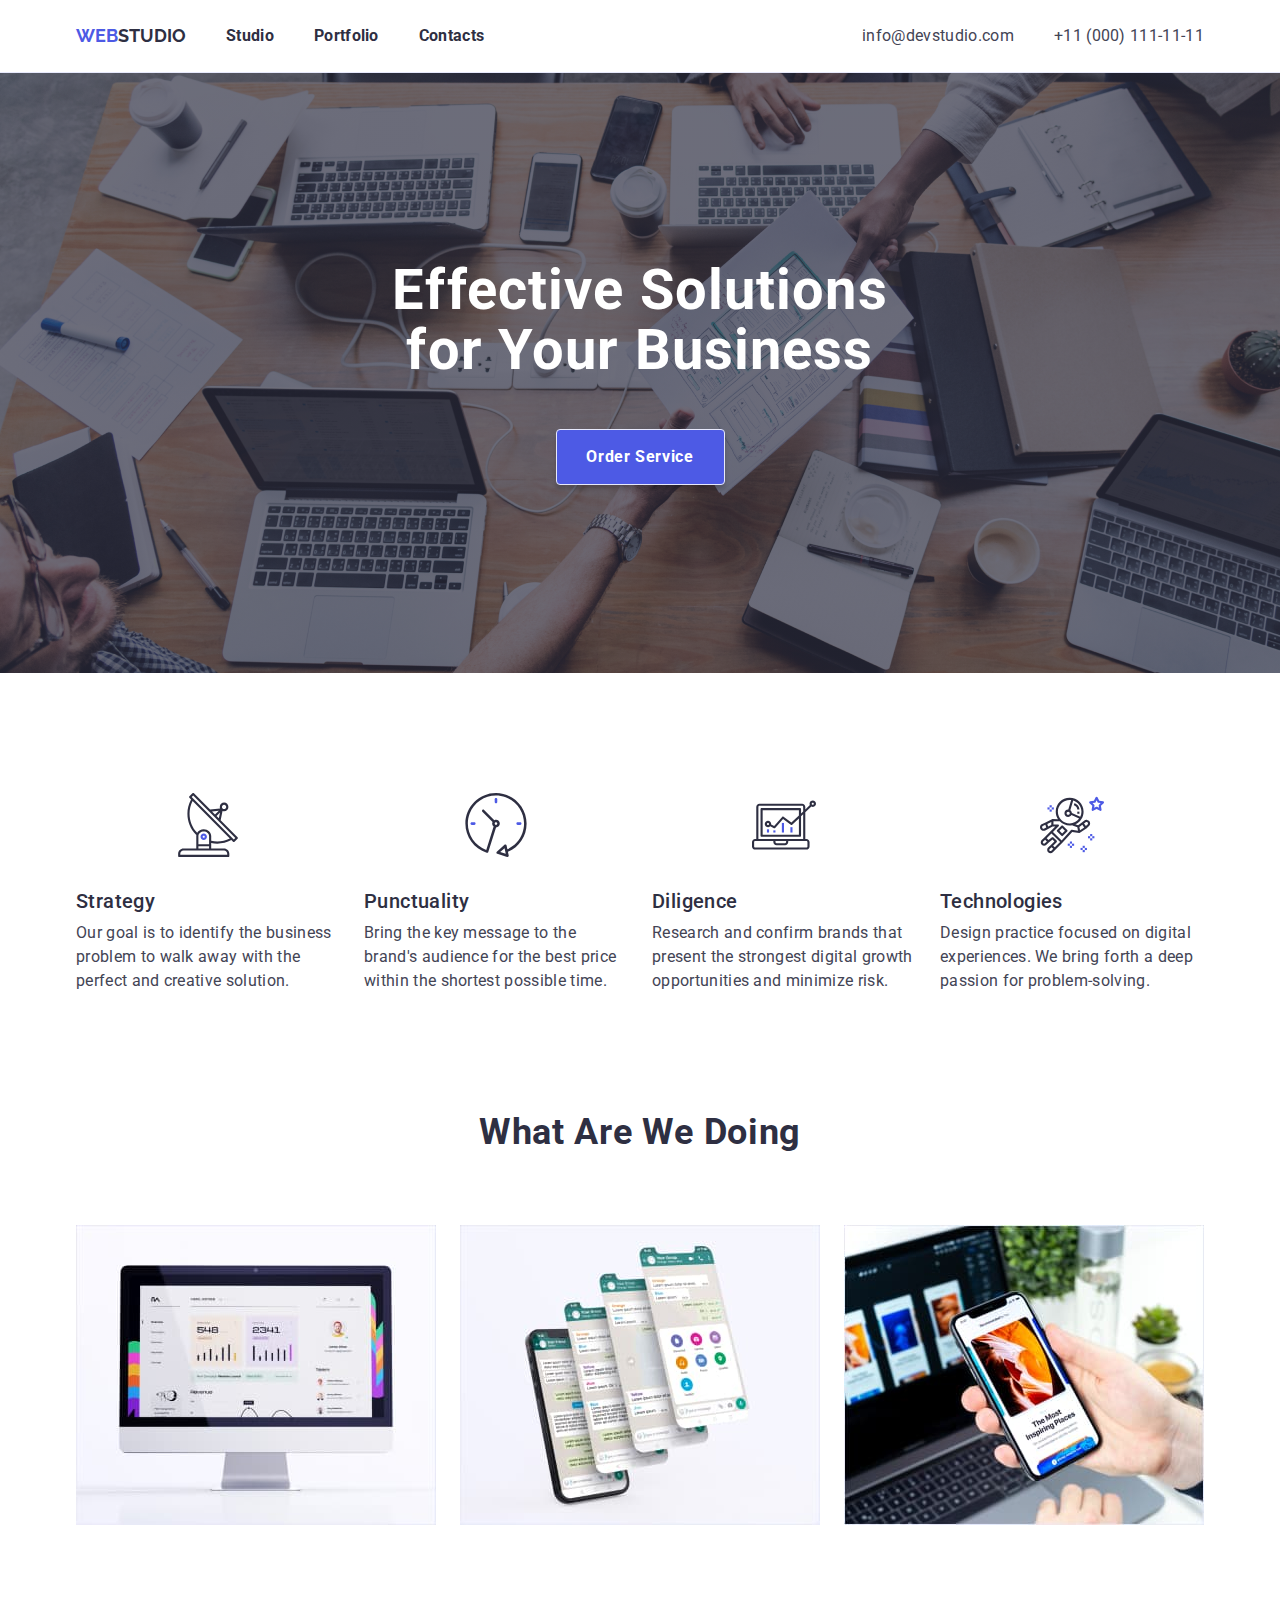
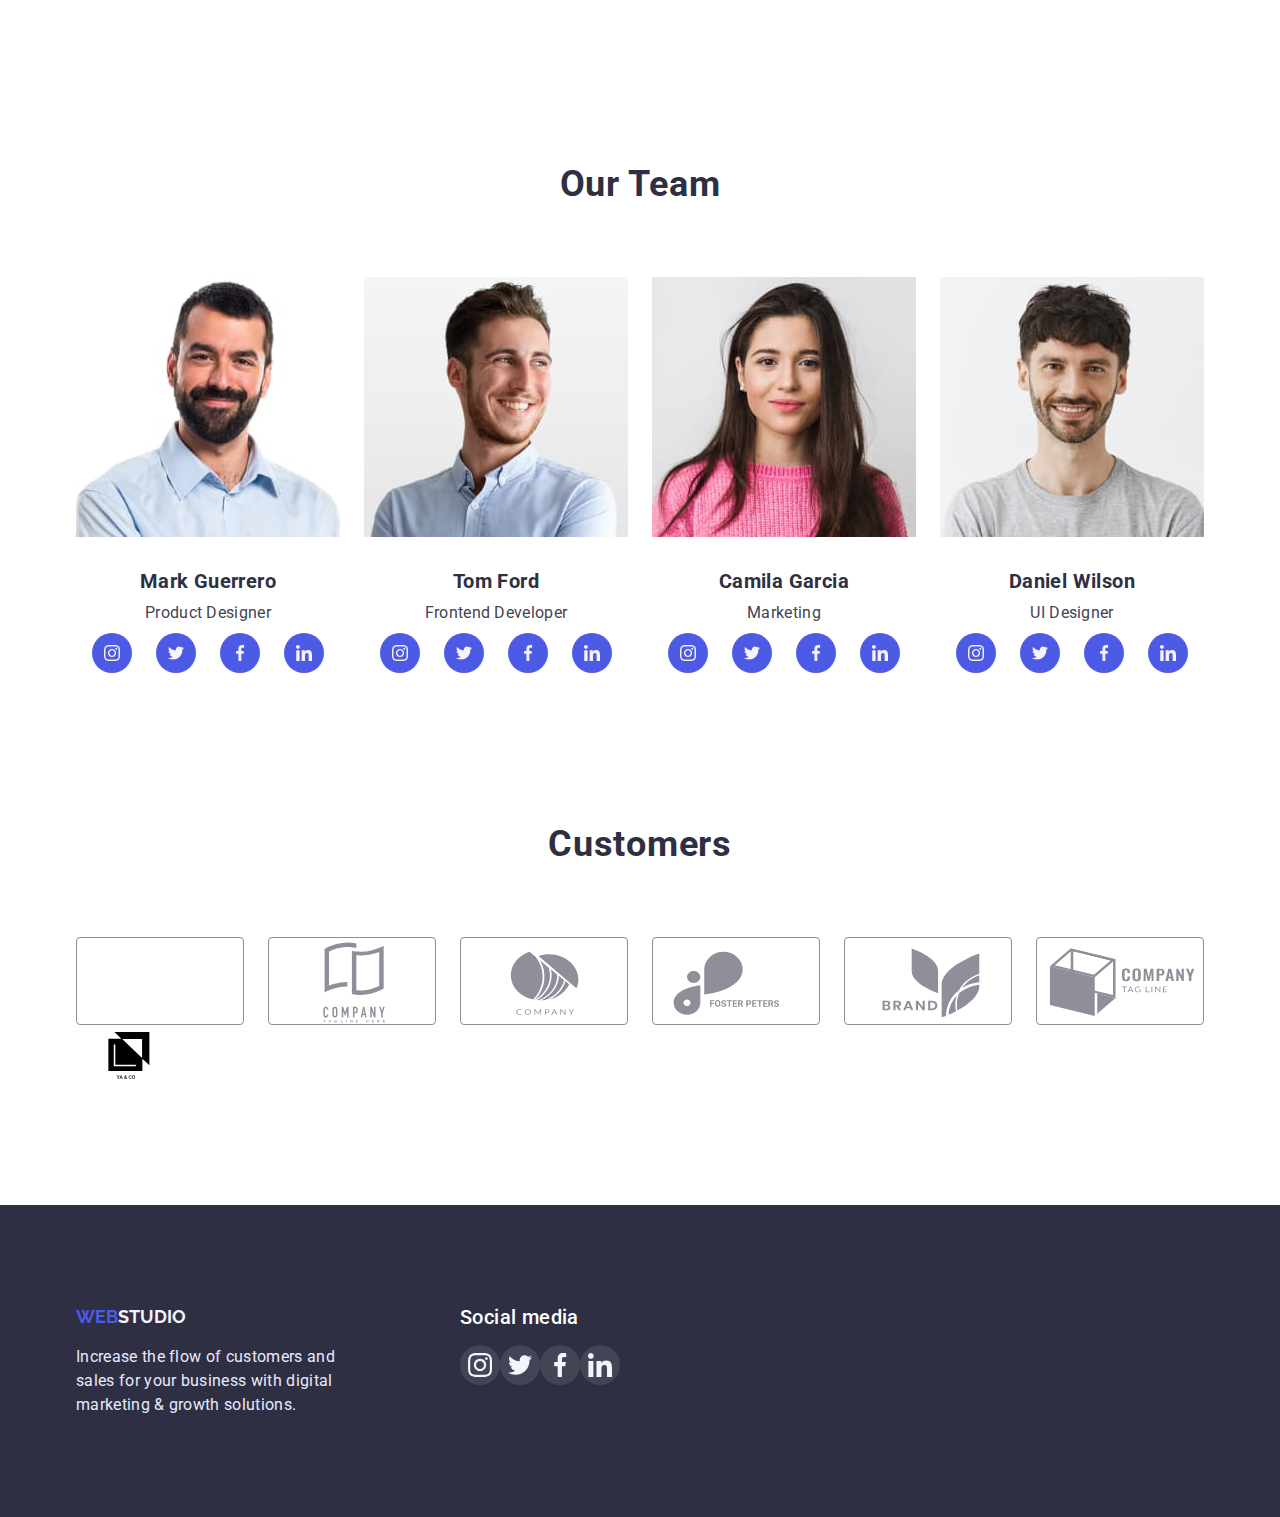
==== commit 321ea0c6: "corect-footer" ====
--- a/index.html
+++ b/index.html
@@ -339,8 +339,8 @@
       </main>      
       <!--footer-->
       <footer class=" footer-back  ">
-        <div class="footer-list ">
-          <div class="container-footer-box ">
+        <div class="footer-list container-footer-box">
+          <div class=" ">
             <a class="logo-text link primari-font-logo color-logo" href="./index.html"> WEB<span class="color-logo-footer" >STUDIO</span></a>
             <p class="footer-box-text primari-popular-text color-footer footer-text">Increase the flow of customers and sales for your business with digital marketing & growth solutions.</p>
           </div>
--- a/css/styles.css
+++ b/css/styles.css
@@ -428,7 +428,7 @@
     padding-top: 100px;
     padding-bottom: 100px;
     /* margin-top: 120px; */
-    margin-left: auto;
+    /* margin-left: auto; */
     margin-right: auto;
 }
 
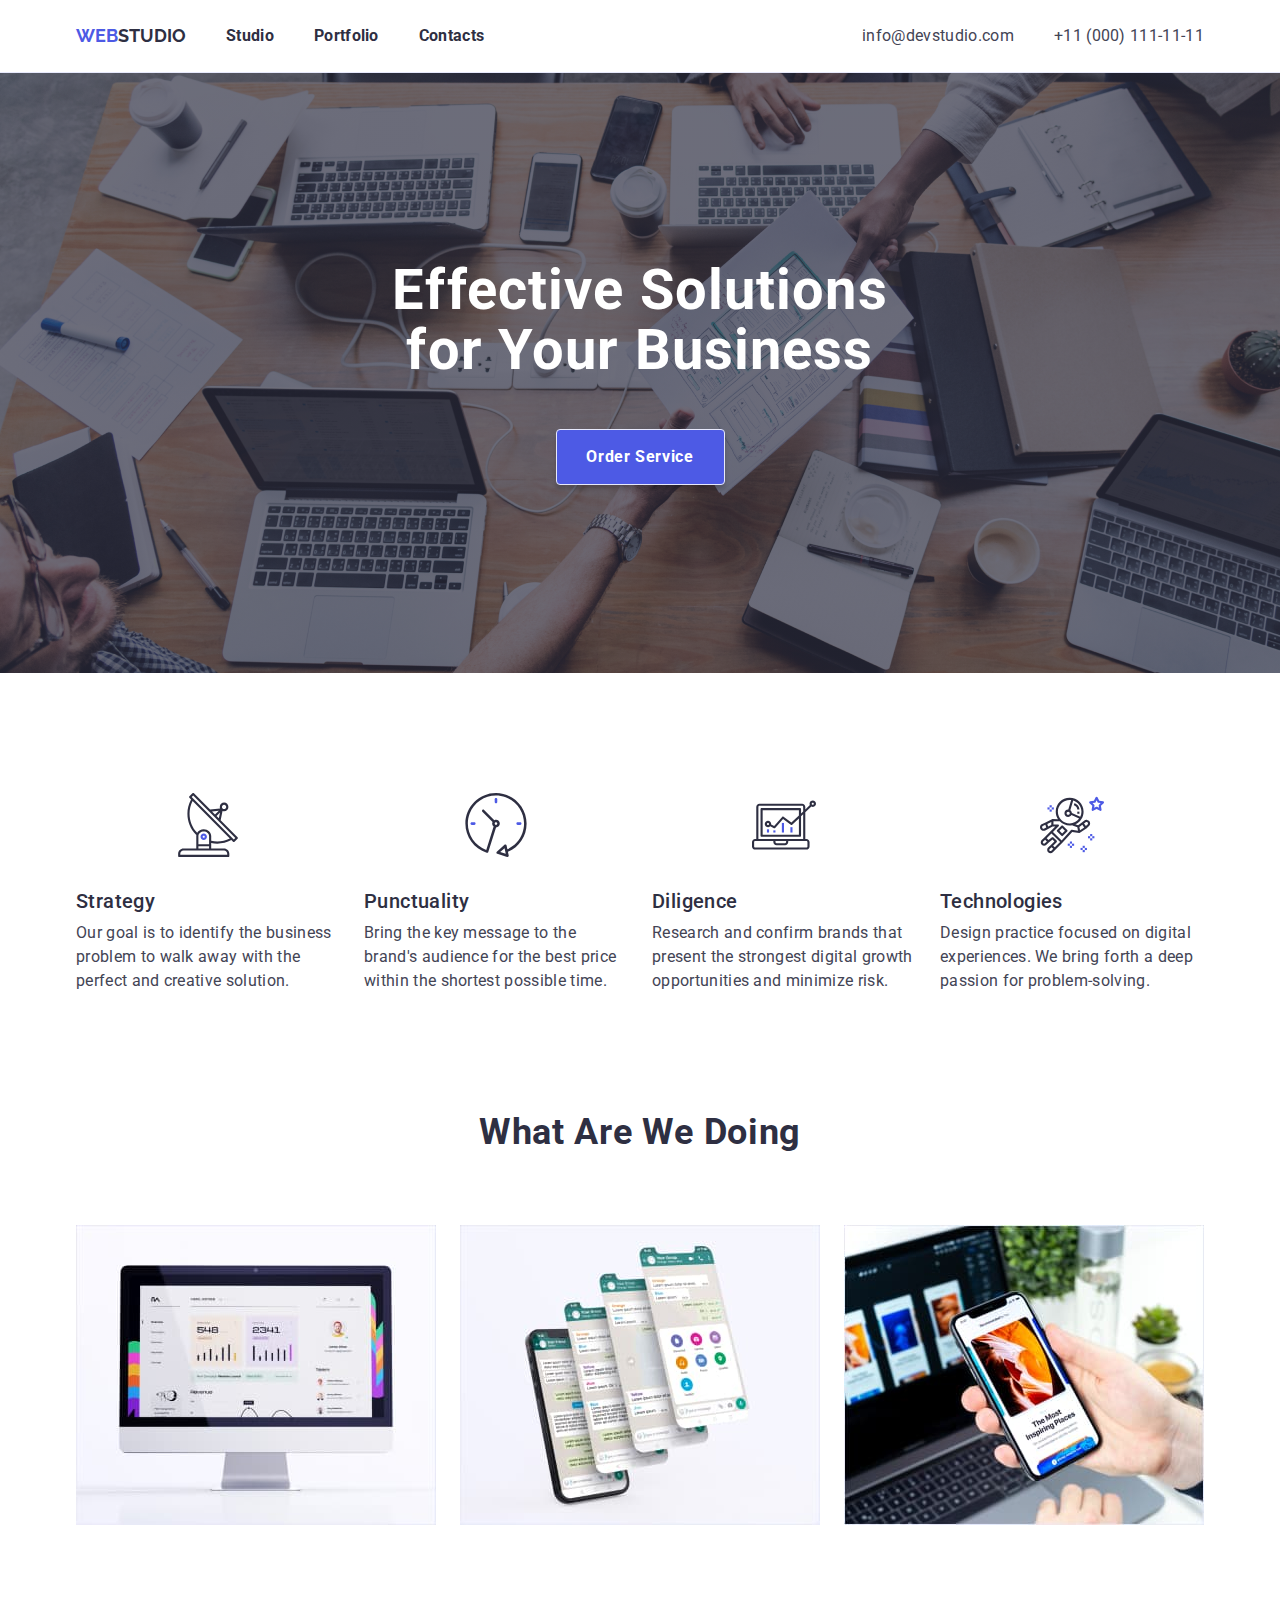
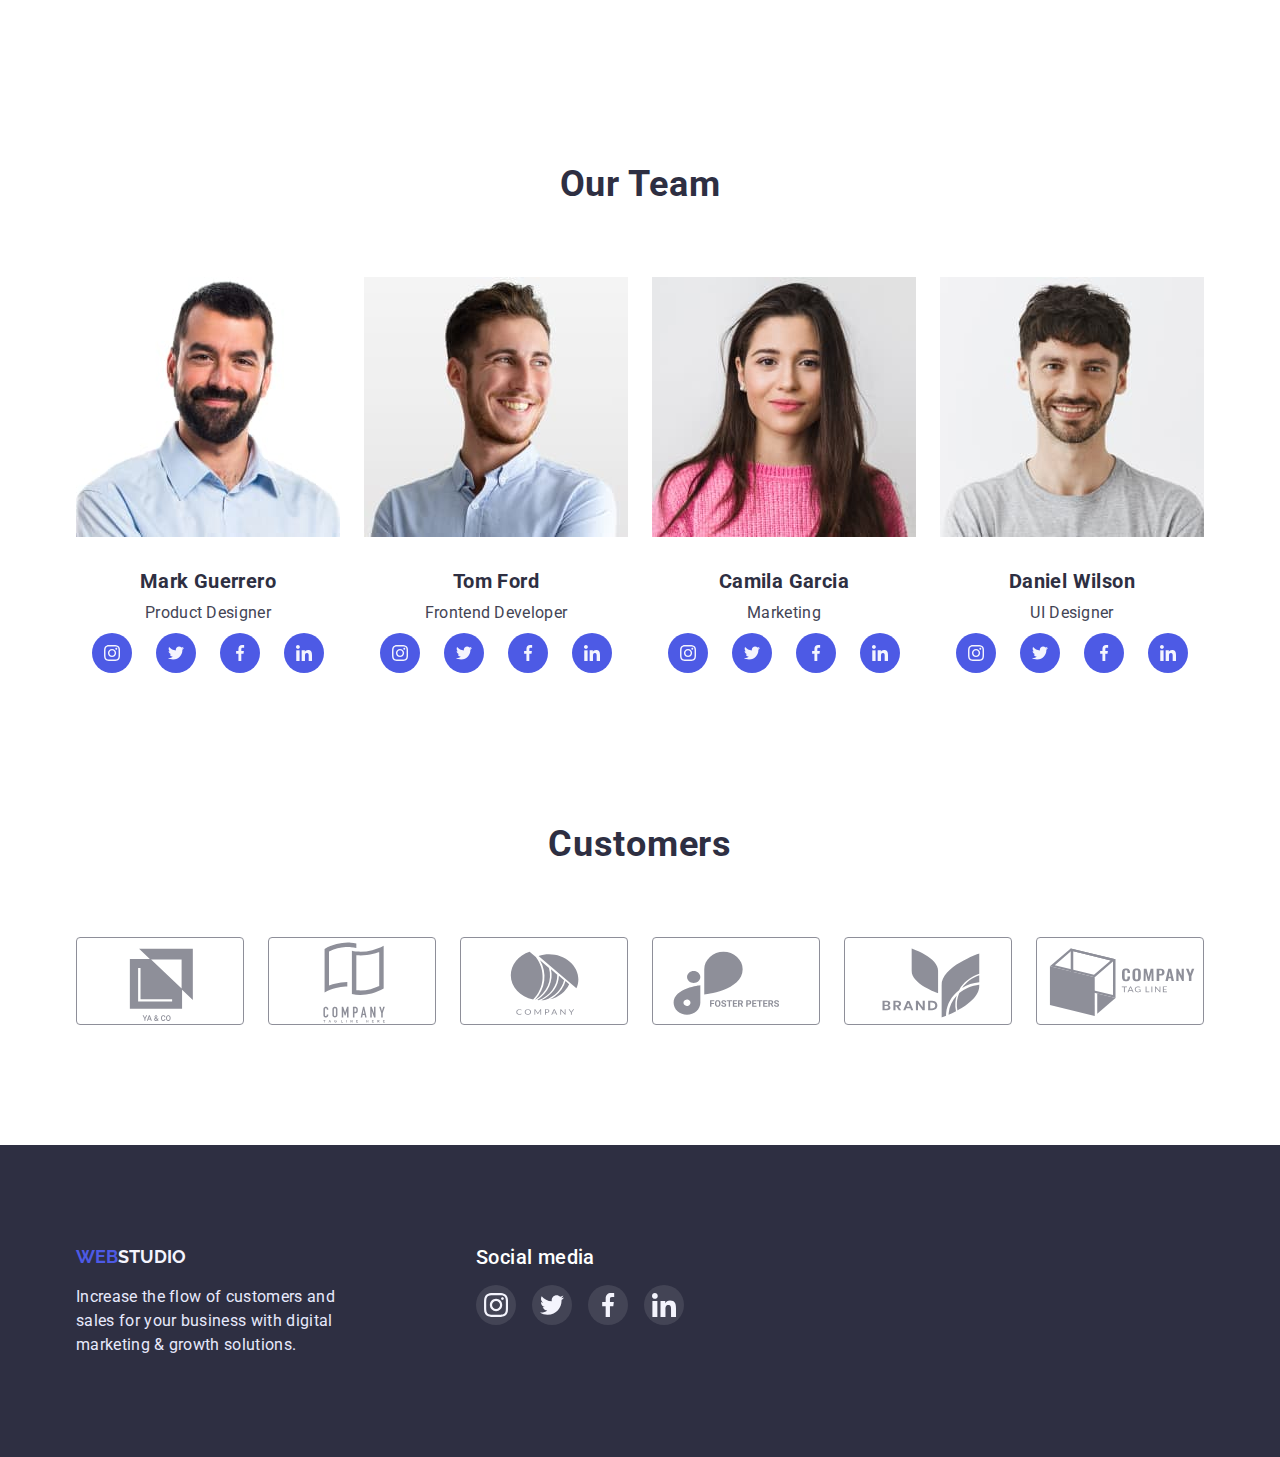
==== commit f7a883a6: "customers" ====
--- a/index.html
+++ b/index.html
@@ -291,47 +291,53 @@
           </ul>
           </div>          
           </div> 
-        </section>
+        </section>        
         <!-- Customers -->
         <section>
           <div class="size-body">
             <h2 class="job-illumination color-secondary">Customers</h2>
             <ul class="list customers-icon"> 
               <li class="">
-                <a  href="" class="customer-list-link-icon link castomer-item-list"></a>
-                <svg  class=" " width="104" height="56">
+                <a  href="" class="">
+                <svg  class="customer-list-link-icon " width="104" height="56">
                   <use href="./images/sprite.svg#icon-clients-1"></use>
                 </svg>
-              </li>
-              <li>
-                <a class="link castomer-item-list" href=""></a>
+                </a>
+              </li>
+              <li>
+                <a class="link castomer-item-list" href="">
                 <svg class="customer-list-link-icon" width="104" height="56">
                   <use href="./images/sprite.svg#icon-clients-2"></use>
                 </svg>
-              </li>
-              <li>
-                <a class="link"  href=""></a>
+                </a>
+              </li>
+              <li>
+                <a class="link"  href="">
                 <svg class="customer-list-link-icon" width="104" height="56">
                   <use href="./images/sprite.svg#icon-clients-3"></use>
                 </svg>
-              </li>
-              <li>
-                <a class="link" href=""></a>
+                </a>
+              </li>
+              <li>
+                <a class="link" href="">
                 <svg class="customer-list-link-icon" width="104" height="56">
                   <use href="./images/sprite.svg#icon-clients-4"></use>
                 </svg>
-              </li>
-              <li>
-                <a class="link" href=""></a>
+                </a>
+              </li>
+              <li>
+                <a class="link" href="">
                 <svg class="customer-list-link-icon" width="104" height="56">
                   <use href="./images/sprite.svg#icon-clients-5"></use>
                 </svg>
-              </li>
-              <li>
-                <a class="link" href=""></a>
+                </a>
+              </li>
+              <li>
+                <a class="link" href="">
                 <svg class="customer-list-link-icon" width="104" height="56">
                   <use href="./images/sprite.svg#icon-clients-6"></use>
                 </svg>
+                </a>
               </li>
             </ul>
           </div>
--- a/css/styles.css
+++ b/css/styles.css
@@ -353,7 +353,6 @@
     border: 1px solid #8E8F99;
 border-radius: 4px;
 fill: #8E8F99;
-
 }
 
 
@@ -451,10 +450,9 @@
 }
 .footer-list {
     display: flex;
-}
-/* .footer-logo {
-    height: 22px;
-} */
+    gap: 16px;
+}
+
 .footer-list-icons {
     margin-left: 120px;
 }
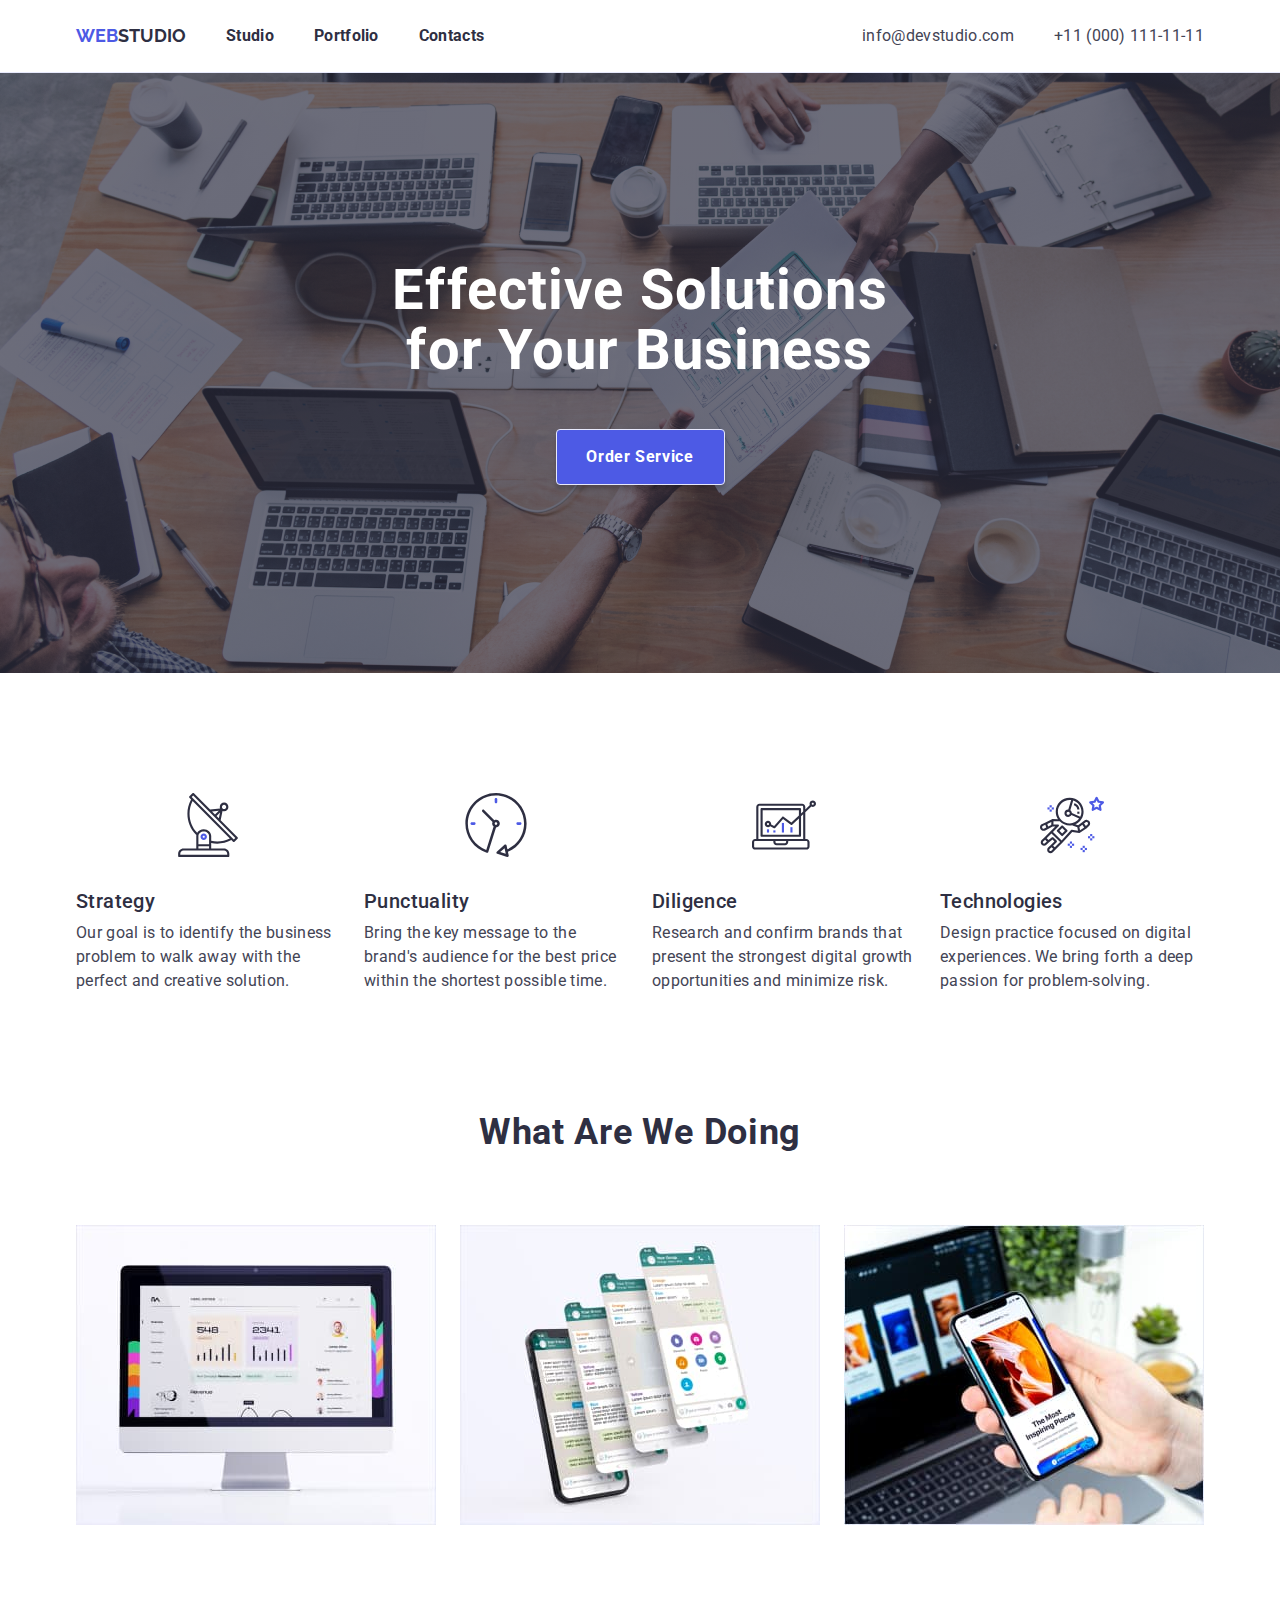
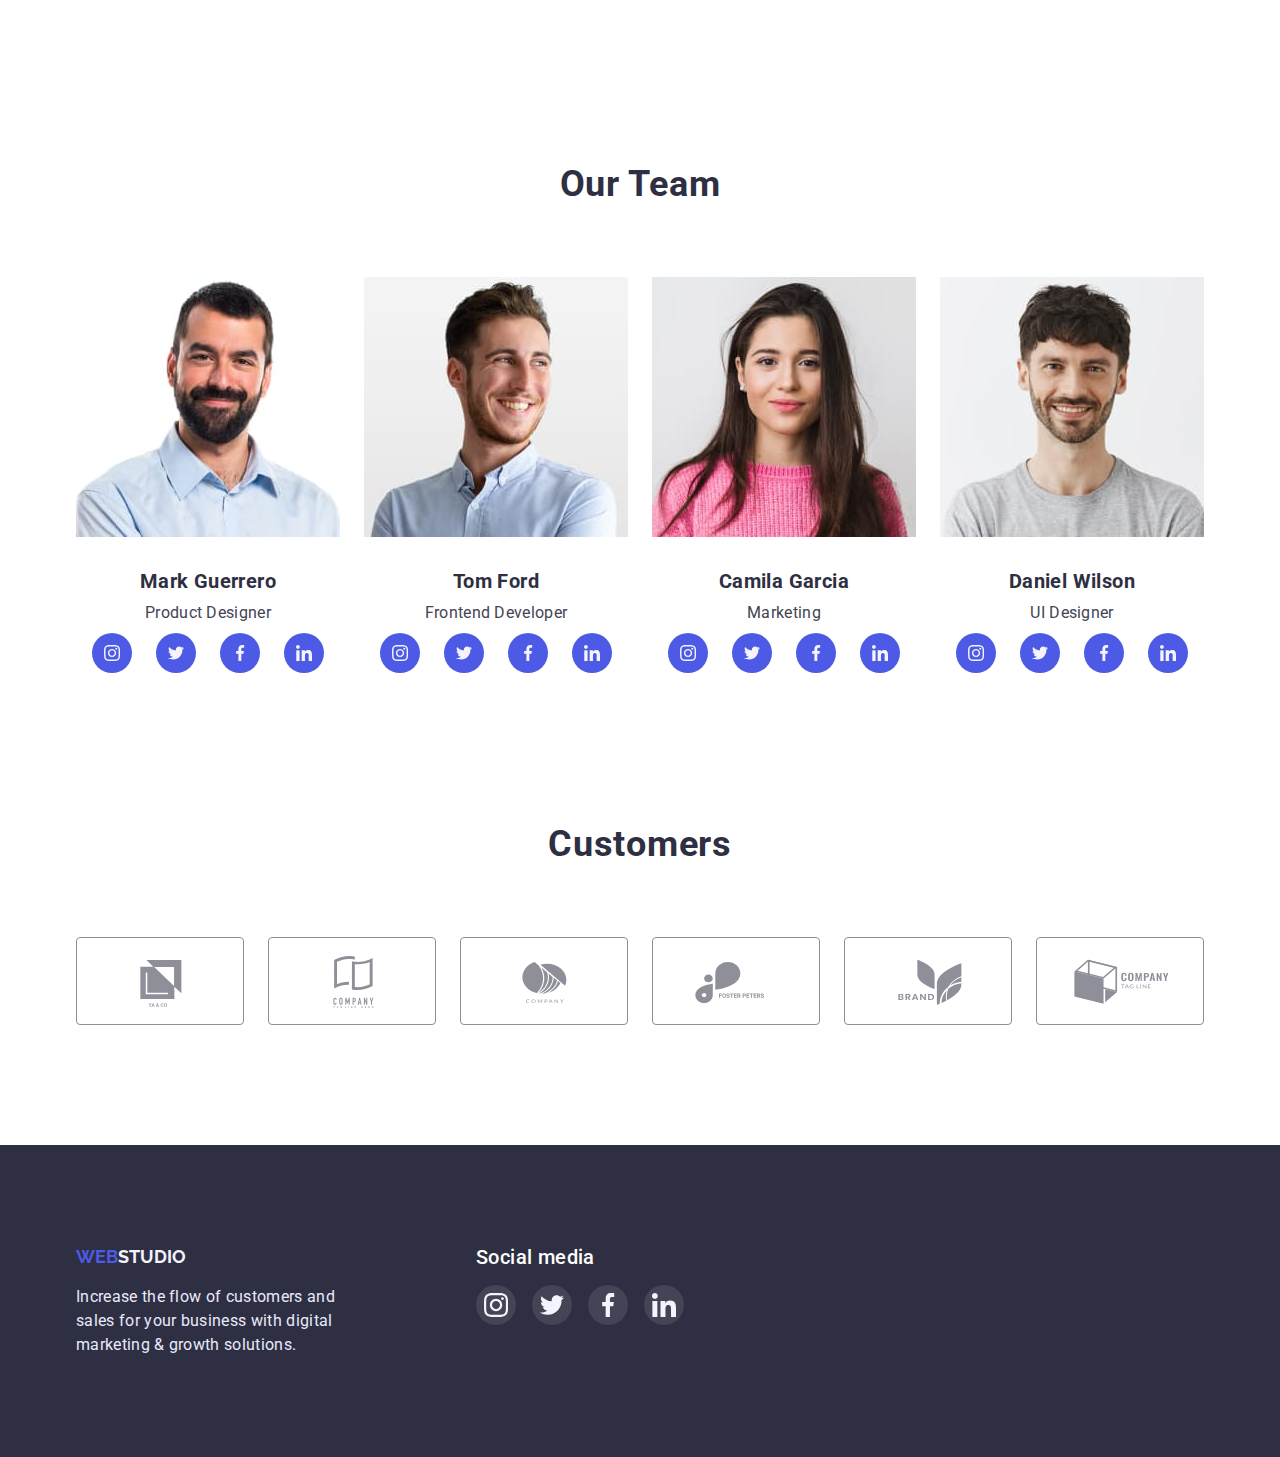
==== commit dd88be9d: "customer-update" ====
--- a/index.html
+++ b/index.html
@@ -297,44 +297,43 @@
           <div class="size-body">
             <h2 class="job-illumination color-secondary">Customers</h2>
             <ul class="list customers-icon"> 
-              <li class="">
-                <a  href="" class="">
-                <svg  class="customer-list-link-icon " width="104" height="56">
+                <a  href="" class="customer-list-link-icon">
+                <svg  class=" " width="104" height="56">
                   <use href="./images/sprite.svg#icon-clients-1"></use>
                 </svg>
                 </a>
               </li>
               <li>
-                <a class="link castomer-item-list" href="">
-                <svg class="customer-list-link-icon" width="104" height="56">
+                <a class="link customer-list-link-icon" href="">
+                <svg class="" width="104" height="56">
                   <use href="./images/sprite.svg#icon-clients-2"></use>
                 </svg>
                 </a>
               </li>
               <li>
-                <a class="link"  href="">
-                <svg class="customer-list-link-icon" width="104" height="56">
+                <a class="link customer-list-link-icon"  href="">
+                <svg class="" width="104" height="56">
                   <use href="./images/sprite.svg#icon-clients-3"></use>
                 </svg>
                 </a>
               </li>
               <li>
-                <a class="link" href="">
-                <svg class="customer-list-link-icon" width="104" height="56">
+                <a class="link customer-list-link-icon" href="">
+                <svg class="" width="104" height="56">
                   <use href="./images/sprite.svg#icon-clients-4"></use>
                 </svg>
                 </a>
               </li>
               <li>
-                <a class="link" href="">
-                <svg class="customer-list-link-icon" width="104" height="56">
+                <a class="link customer-list-link-icon" href="">
+                <svg class="" width="104" height="56">
                   <use href="./images/sprite.svg#icon-clients-5"></use>
                 </svg>
                 </a>
               </li>
               <li>
-                <a class="link" href="">
-                <svg class="customer-list-link-icon" width="104" height="56">
+                <a class="link customer-list-link-icon" href="">
+                <svg class="" width="104" height="56">
                   <use href="./images/sprite.svg#icon-clients-6"></use>
                 </svg>
                 </a>
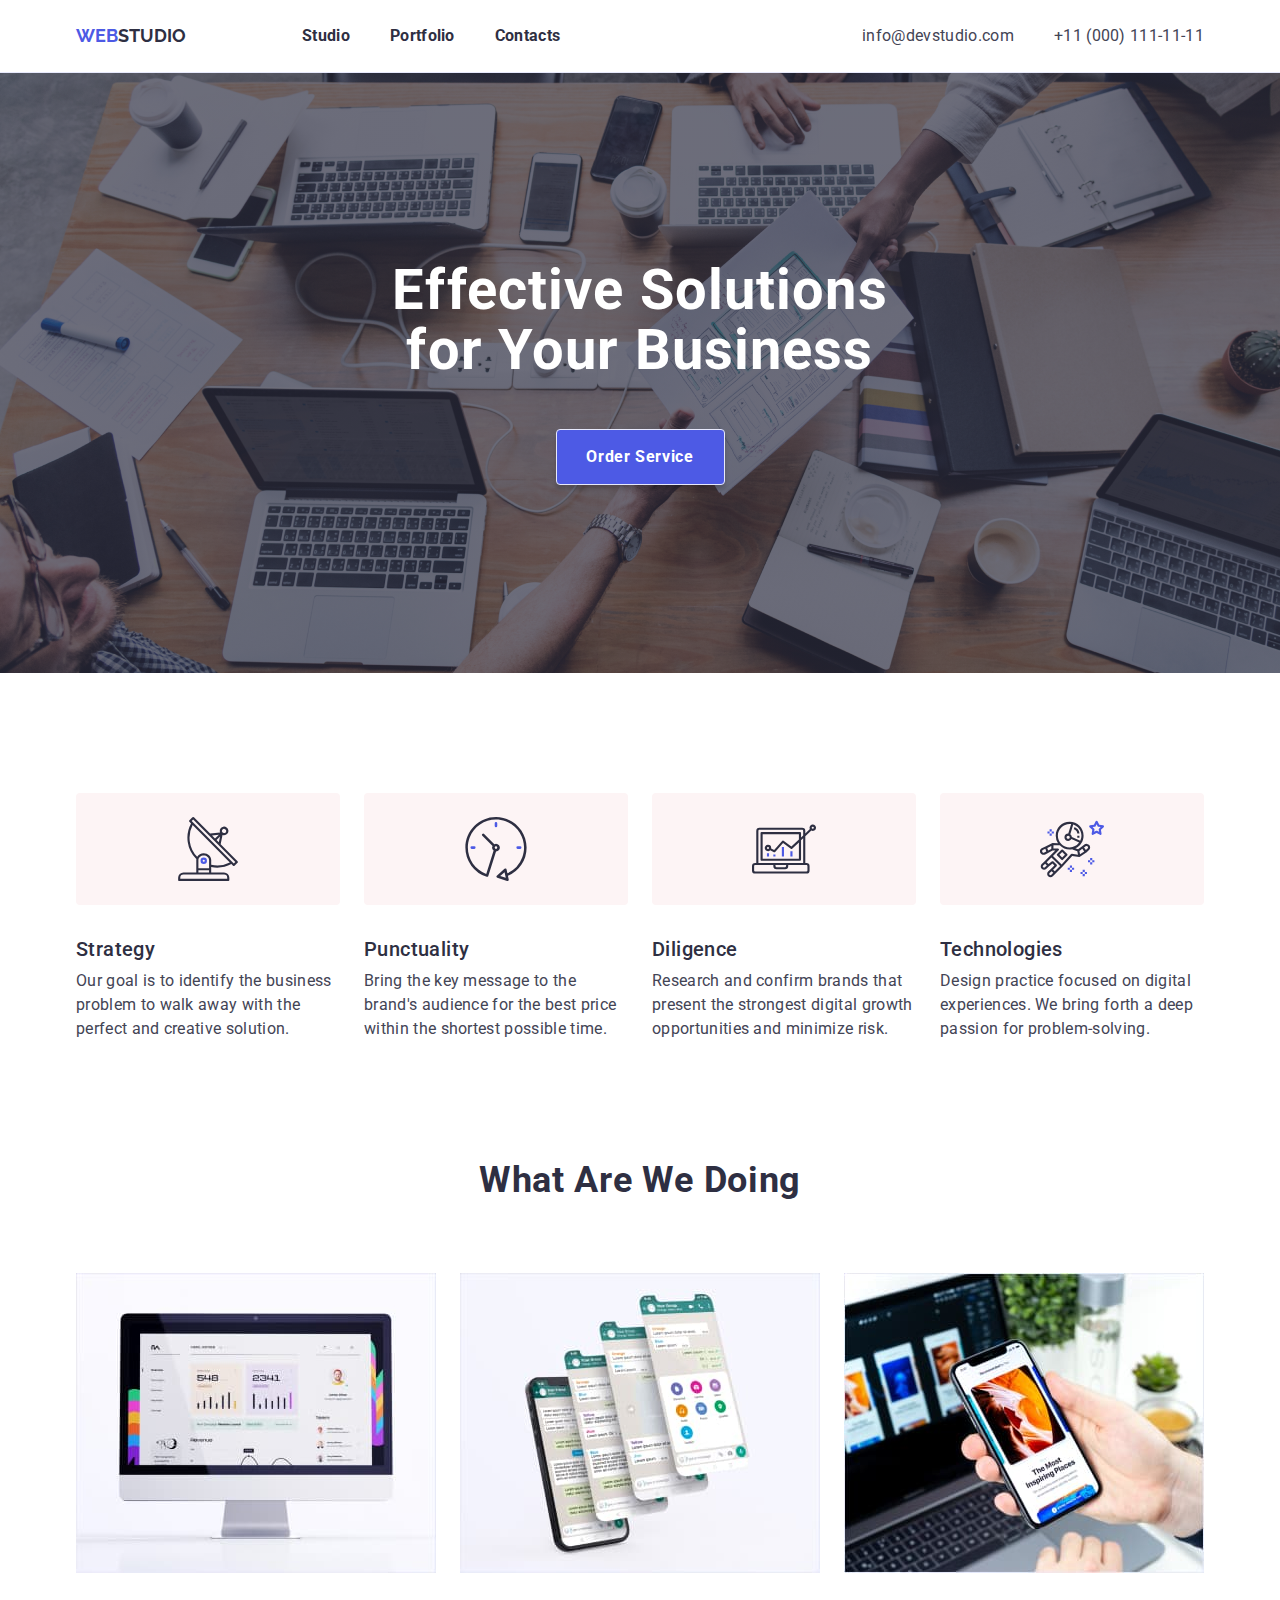
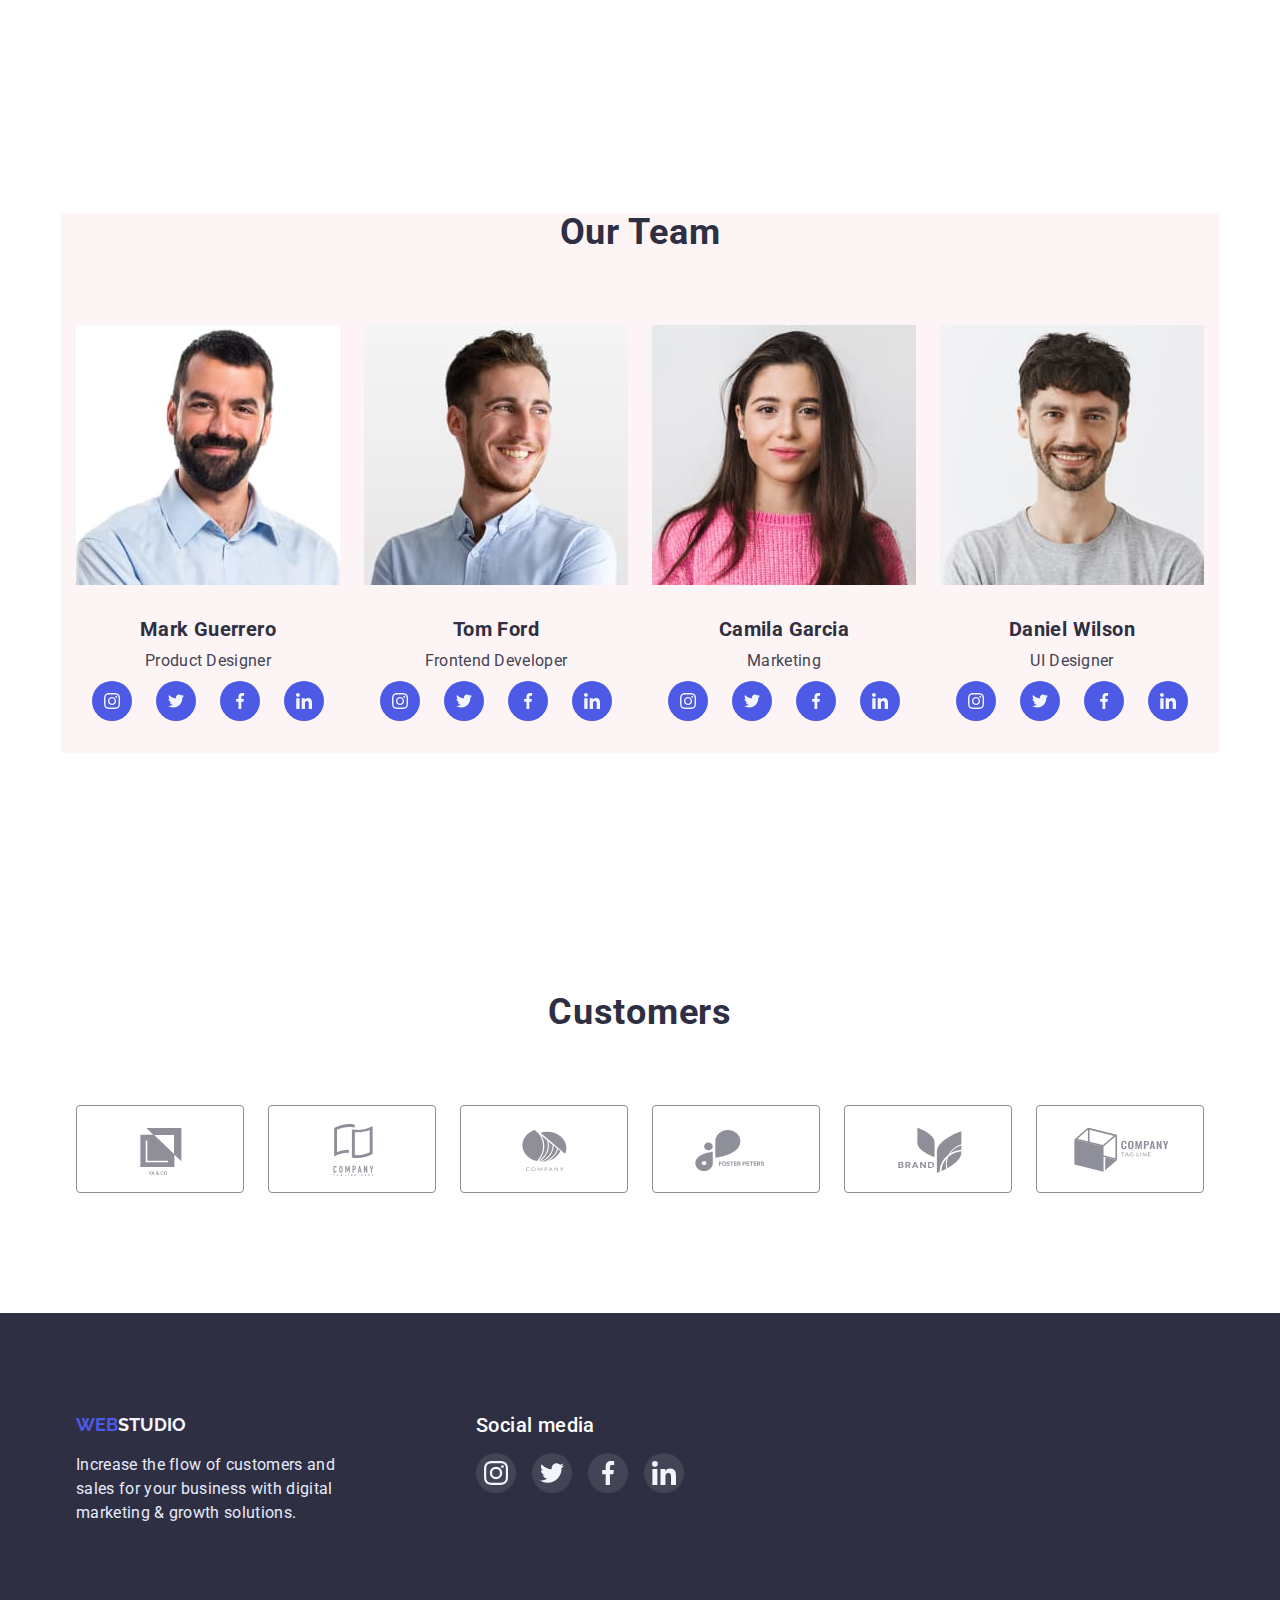
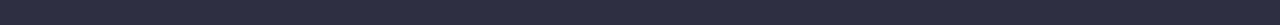
==== commit 1c8733eb: "update-corect-1" ====
--- a/index.html
+++ b/index.html
@@ -18,7 +18,7 @@
             <div class="size-body page-container-head">
             <nav class="nav">        
             <ul class="menu">
-            <li class="list menu-list"><a class="logo-text link primari-font-logo color-logo" href="./index.html"> WEB<span class="color-secondary">STUDIO</span></a></li>
+            <li class="list menu-list"><a class="header-menu-list logo-text link primari-font-logo color-logo" href="./index.html"> WEB<span class="color-secondary">STUDIO</span></a></li>
             <li class="list menu-list"><a class="menu-item link color-secondary" href="./index.html">Studio</a></li>
             <li class="list menu-list"><a class="menu-item link color-secondary" href="./portfolio.html">Portfolio</a></li>
             <li class="list menu-list"><a class="menu-item link color-secondary" href="./index.html">Contacts</a></li>
@@ -39,8 +39,8 @@
         </div>
           </section>
           <!--description-->
-        <section class=" size-body">
-          <div class=" container-list ">
+        <section class=" container-list">
+          <div class=" size-body  ">
             <ul class="list list-bord">
             <li class="list-size">
               <div class="description-icon">
@@ -103,7 +103,7 @@
           </section>
         <!--What are we doing-->
         <section class=" work-scroll">
-          <div class="size-body-app ">
+          <div class="container">
             <h2 class="job-illumination color-secondary">What are we doing</h2>
           <ul class="list list-bord list-bord-scroll">
             <li>
@@ -120,7 +120,7 @@
         </section>
         <!--Our Team-->
         <section class="work-scroll ">
-            <div class="size-body ">
+            <div class="size-body job-illumination-color">
           <h2 class="job-illumination color-secondary">Our Team</h2>
           <div class="list-bord-scroll ">
             <ul class="list list-bord ">
@@ -171,7 +171,7 @@
                 alt="Frontend Developer"
                 width="264" height="260"
               />
-              <div class="con-box">
+              <div class="con-box ">
                 <h3 class="name-on-team color-secondary">Tom Ford</h3>
               <p class="discription-text position-text-center primari-popular-text color-third">Frontend Developer</p>
               <ul class="list social-list">
@@ -293,7 +293,7 @@
           </div> 
         </section>        
         <!-- Customers -->
-        <section>
+        <section class="work-scroll">
           <div class="size-body">
             <h2 class="job-illumination color-secondary">Customers</h2>
             <ul class="list customers-icon"> 
@@ -344,7 +344,7 @@
       </main>      
       <!--footer-->
       <footer class=" footer-back  ">
-        <div class="footer-list container-footer-box">
+        <div class="footer-list container-footer-box size-body">
           <div class=" ">
             <a class="logo-text link primari-font-logo color-logo" href="./index.html"> WEB<span class="color-logo-footer" >STUDIO</span></a>
             <p class="footer-box-text primari-popular-text color-footer footer-text">Increase the flow of customers and sales for your business with digital marketing & growth solutions.</p>
--- a/css/styles.css
+++ b/css/styles.css
@@ -24,6 +24,7 @@
 margin-top: 0;
 margin-bottom: 0;
 }
+
 ul,ol {
     margin-top: 0;
     margin-bottom: 0;
@@ -39,7 +40,9 @@
     cursor: pointer;
 }
 .list {list-style: none;}
-.link {text-decoration: none;}
+.link {text-decoration: none;
+color: inherit;
+}
 body {
     font-family: var(--primari-font);
 }
@@ -51,6 +54,7 @@
     font-size: var(--primari-font-size);
     line-height: var(--primari-font-heyght);
     letter-spacing: var(--primari-font-spacing);
+    color: #434455;
 }
 .position-text-center {
     text-align: center;
@@ -76,13 +80,7 @@
     color: var(--text-logo-footer);
 }
 
-.size-body {
-    width: 1158px;
-    margin-left: auto;
-    margin-right: auto;
-    padding-left: 15px;
-    padding-right: 15px;
-}
+
 .size-head {
     width: 1440px;
     margin-left: auto;
@@ -98,6 +96,9 @@
     padding-bottom: 24px;
     background: #FFFFFF;
 border-bottom: 1px solid #E7E9FC;
+}
+.header-menu-list {
+    margin-right: 76px;
 }
 .menu {
     display:flex ;
@@ -108,8 +109,8 @@
 line-height: var(--primari-font-logo-height);
 /* identical to box height */
 
-/* display: var(--primari-font-logo-display); */
-/* align-items: var(--primari-font-logo-items); */
+display: var(--primari-font-logo-display);
+align-items: var(--primari-font-logo-items);
 letter-spacing: var(--primari-font-logo-spacing);
 text-transform: var(--primari-font-logo-transform);
 
@@ -176,6 +177,7 @@
 line-height: 24px;
 letter-spacing: 0.02em;
     font-weight:var(--primari-font-weight);
+    color: #2E2F42;
 }
 .container-list-size {
     width: 1128px;
@@ -189,7 +191,9 @@
     justify-content: center;
     margin-bottom: 32px;
 }
-
+.job-illumination-color {
+    background: #fdf4f6;
+}
 .job-illumination {
     font-size: 36px;
 line-height: 1.11;
@@ -215,6 +219,10 @@
     justify-content: center;
     align-items: center;
     margin-bottom: 32px;
+    height: 112px;
+    background: #fdf4f5;
+border-radius: 4px;
+
 }
 /*=====================/DESCRIPTION========================*/
 /*=======================MAIN==============================*/
@@ -227,13 +235,6 @@
     padding-top:  120px;
     padding-bottom: 120px;
     
-}
-.size-body-app {
-    width: 1158px;
-    padding-left: 15px;
-    padding-right: 15px;    
-    margin-left: auto;
-    margin-right: auto;
 }
 
 .list-bord-scroll {
@@ -325,12 +326,13 @@
 
 /*======================/OUR TEAM=========================*/
 /*======================Customers=========================*/
+
 .customers-icon {
     display: flex;
     justify-content: center;
     gap: 24px;
     margin-top: 72px;
-    margin-bottom: 120px;
+    
     
 }
 
@@ -358,8 +360,8 @@
 
 /*======================/Customers=========================*/
 /*======================PORTFOLIO=========================*/
-.line-portfolio {
-    width: 1440px;
+
+.line-portfolio {    
 padding-top: 24px;
     padding-bottom: 24px;
 margin-left: auto;
@@ -367,9 +369,22 @@
 background: #FFFFFF;
 border-bottom: 1px solid #E7E9FC;
 }
+/*======================/PORTFOLIO=========================*/
 /*=======================/BUTTON==============================*/
 
 /*=======================/MAIN==============================*/
+
+.con-app-color {
+    display: block;
+    background-color: var(--text-color-logo);
+    box-shadow: 0px 1px 6px rgba(46, 47, 66, 0.08);
+}
+
+.con-app-color:hover,
+.con-app-color:focus {
+background: #FFFFFF;
+box-shadow: 0px 1px 6px rgba(46, 47, 66, 0.08), 0px 1px 1px rgba(46, 47, 66, 0.16), 0px 2px 1px rgba(46, 47, 66, 0.08);
+}
 
 .visually-hidden-size {
     padding-top: 96px;
@@ -409,13 +424,29 @@
 .discription-text {
     margin-top: 8px;
 }
-.container {
+.container-size-body {
     max-width: 360px;    
 margin: 0px;
 background: #FFFFFF;
 border: 1px solid #E7E9FC;
 padding-top:  32px;
 }
+
+.container {
+        width: 1158px;        
+    margin-left: auto;
+    margin-right: auto;
+    padding-left: 15px;
+    padding-right: 15px;
+}
+.size-body {
+    width: 1158px;
+    margin-left: auto;
+    margin-right: auto;
+    padding-left: 15px;
+    padding-right: 15px;
+}
+
 
 /*======================/PORTFOLIO=========================*/
 
